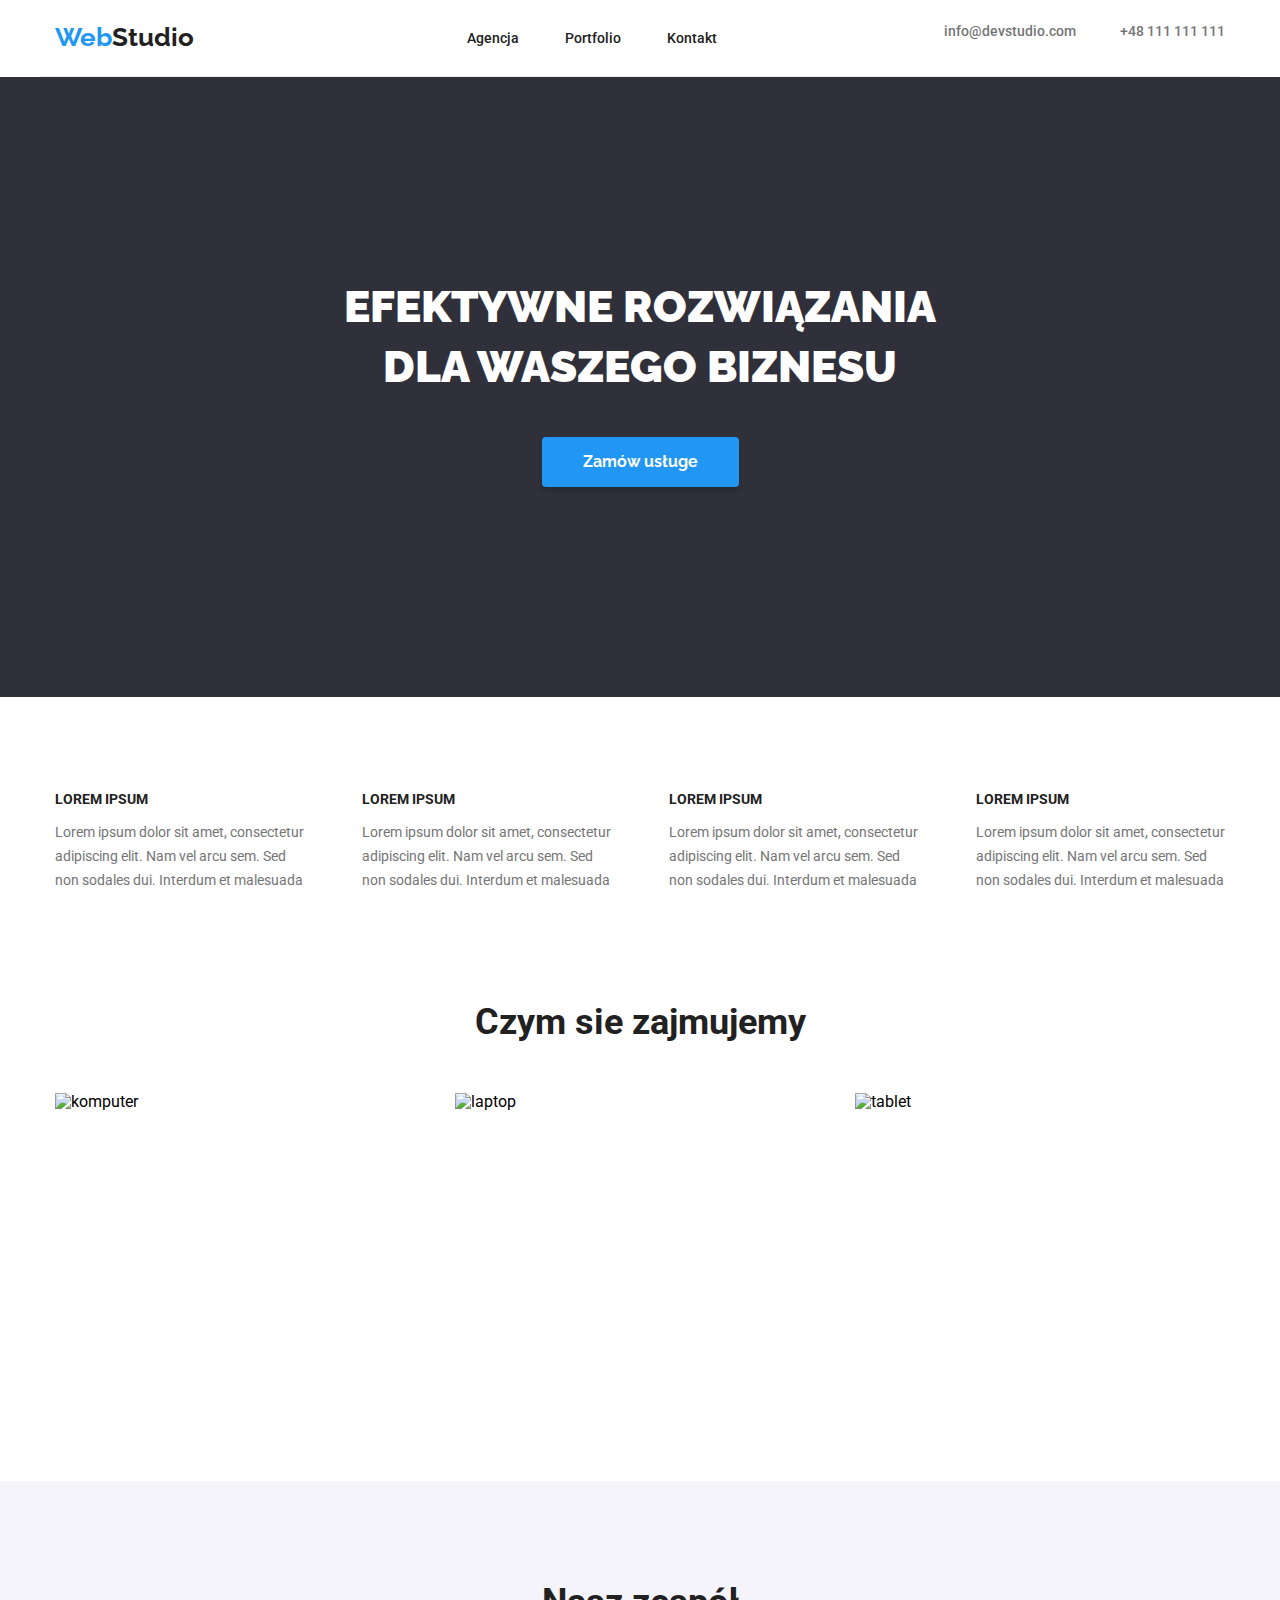
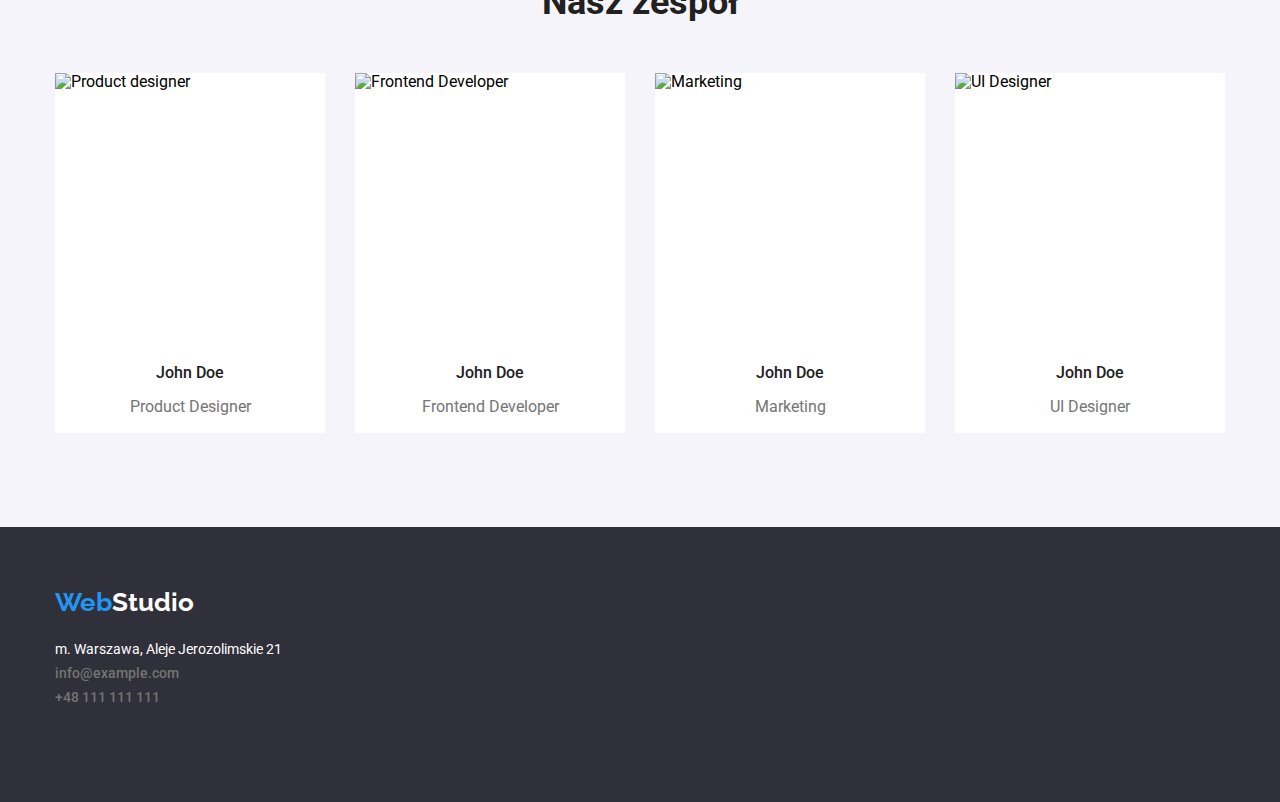
==== index.html @ 8d56f70b "copy 3" ====
<!DOCTYPE html>
<html lang="pl">
<head>
    <meta charset="UTF-8">
    <meta http-equiv="X-UA-Compatible" content="IE=edge"> 
    <meta name="viewport" content="width=device-width, initial-scale=1.0">
    <link rel="stylesheet" href="https://cdnjs.cloudflare.com/ajax/libs/modern-normalize/1.0.0/modern-normalize.min.css" />
    <link rel="stylesheet" href="css/style.css">
    <link rel="preconnect" href="https://fonts.googleapis.com">
    <link rel="preconnect" href="https://fonts.gstatic.com" crossorigin>
    <link href="https://fonts.googleapis.com/css2?family=Raleway:wght@700&family=Roboto:wght@400;500;700;900&display=swap" rel="stylesheet">
    <title>WebStudio</title>
</head>
<body>
 <header class="header"> 
    <div class="container">
    <p class="logo-one"> 
        <a class="logo" href="index.html"><span class="logo-dizajn">Web</span>Studio </a> 
    </p>
    <nav class="navigation">
        <ul class="navigation-list">
            <li class="navigation-list-item">
                <a class="navigation-list-link" href="index.html">Agencja</a></li>
            <li class="navigation-list-item">
                <a class="navigation-list-link" href="portfolio.html">Portfolio</a></li>
            <li class="navigation-list-item">
                <a class="navigation-list-link" href="#">Kontakt</a></li>
        </ul>
    </nav>
            <div class="address"> 
            <a class="address-mail" href="mailto:info@devstudio.com">info@devstudio.com</a>
            <a class="address-phone" href="tel:48111111111">+48 111 111 111</a> 
            </div>
    </div>
</header>  

 <main>
  <!--hero-->  
  <section class="hero">
    <div class="container"> 
     <h1 class="main-header">EFEKTYWNE ROZWIĄZANIA <br> DLA WASZEGO BIZNESU</h1>
     <button class="modal-btn" type="button">Zamów usługe</button>
    </div> 
  </section>  
  <!--Agencja-->
  <section class="agency">
    <div class="container" >
     <ul class="agency-box">
         <li class="agency-box-box"><h3 class="header-three">LOREM IPSUM</h3>
            <p class="description-text">Lorem ipsum dolor sit amet, consectetur <br> adipiscing elit. Nam vel arcu sem. Sed <br> non sodales dui. Interdum et malesuada</p></li>
         <li class="agency-box-box"><h3  class="header-three">LOREM IPSUM</h3>
            <p class="description-text">Lorem ipsum dolor sit amet, consectetur <br> adipiscing elit. Nam vel arcu sem. Sed <br> non sodales dui. Interdum et malesuada
        </p></li>
         <li class="agency-box-box"><h3  class="header-three">LOREM IPSUM</h3>
            <p class="description-text">Lorem ipsum dolor sit amet, consectetur <br> adipiscing elit. Nam vel arcu sem. Sed <br> non sodales dui. Interdum et malesuada
        </p></li>
         <li class="agency-box-box"><h3  class="header-three">LOREM IPSUM</h3>
            <p class="description-text">Lorem ipsum dolor sit amet, consectetur <br> adipiscing elit. Nam vel arcu sem. Sed <br> non sodales dui. Interdum et malesuada
        </p></li>
     </ul> 
    </div>
  </section>
  <!--portfolio-->
  <section class="portfolio">
    <div class="container" >
    <h2 class="header-two">Czym sie zajmujemy</h2> 
    <ul class="portfolio-list">
        <li class="portfolio-list-item"><img class="portfolio-list-item-img" src="/goit-markup-hw-01/images/imgoone.jpg" alt="komputer" width="370" height="294" ></li>
        <li class="portfolio-list-item"><img class="portfolio-list-item-img" src="/goit-markup-hw-01/images/imgtwoo.jpg" alt="laptop" width="370" height="294" ></li>
        <li class="portfolio-list-item"><img class="portfolio-list-item-img" src="/goit-markup-hw-01/images/imgthreee.jpg" alt="tablet" width="370" height="294" ></li>
    </ul>
    </div>
</section>
<!--kontakt-->
<section class="contact">
    <div class="container">
    <h2 class="header-two">Nasz zespół</h2>
    <ul class="contact-list">
        <li class="contact-list-item"><img class="contact-list-item-img" src="/goit-markup-hw-01/images/imgfourr.jpg" alt="Product designer" width="270" height="260">
            <h3 class="header-three-contact">John Doe</h3>
            <p class="description-text-contact">Product Designer</p>
        </li>
        <li class="contact-list-item"><img class="contact-list-item-img" src="/goit-markup-hw-01/images/imgfivee.jpg" alt="Frontend Developer" width="270" height="260">
        <h3 class="header-three-contact">John Doe</h3>
        <p class="description-text-contact">Frontend Developer</p></li>
        <li class="contact-list-item"><img class="contact-list-item-img" src="/goit-markup-hw-01/images/imgsixx.jpg" alt="Marketing" width="270" height="260">
        <h3 class="header-three-contact">John Doe</h3>
        <p class="description-text-contact">Marketing</p></li>
        <li class="contact-list-item"><img class="contact-list-item-img" src="/goit-markup-hw-01/images/imgsevenn.jpg" alt="UI Designer" width="270" height="260">
        <h3 class="header-three-contact">John Doe</h3>
        <p class="description-text-contact">UI Designer</p></li>
    </ul>
    </div>
</section>

</main>

 <footer class="endpage">
    <div class="container" >
    <a class="logoend" href="index.html"> <span class="logo-dizajn-end">Web</span>Studio </a>
    <address class="address">
        m. Warszawa, Aleje Jerozolimskie 21 <br>
     <a class="address-mail" href="mailto:info@example.com">info@example.com</a> <br>
     <a class="address-phone" href="tel:48111111111">+48 111 111 111 </a> <br>
    </address>
    </div>


</footer> 
</body>
</html>
---- css/style.css ----
:root {
      --main-font: 'Roboto', sans-serif;
      --secondary-font:'Raleway', sans-serif;
      --main-color:#2196F3;
      --main-black: #212121;
      --main-grey: #757575;
      --color-backgroudn: #2f303a;
      --white: #ffffff;
      --black: #000000;
      --btn-backround: #f5f4fa;
      --border-color: #ececec;
      }

body {
    font-family: var(--main-font);
}

h1,
h2,
h3,
h4,
h5,
h6 {margin: 0;
    padding: 0;}
ul,
ol {padding: 0;
    margin: 0;}
p {
    padding:0;}

img{
    display: block;
}


.container{
    width: 1200px;
    padding: 0 15px;
    align-items: center;
    margin: 0 auto;
    justify-content: center;
    }

.section {
    padding-bottom: 94px;
    padding-top: 94px;
}

    
/* HEADER */ 

.header .container{
    display: flex;
    justify-content: space-between;
    align-items: center;
    border-bottom: 1px solid var(--border-color);
    }

.navigation{ 
    display: flex;
    align-items: center;
    } 

.navigation-list{
    display: flex;
    align-items: center;
    }

.navigation-list-item:not(:last-child) {
    margin-right: 46px;
}
 
.logo{
    margin-right: 46px;
}


.logo{ color: var(--main-black);
       font-weight: 700;
       font-family: var(--secondary-font);
       font-style: bold;
       font-size: 26px;
       text-decoration: none;
     }
.logo-dizajn{
    font-family: var(--secondary-font);
    font-weight: 700;
    font-size: 26px;
    font-style: bold;
    line-height: 1.193;
    letter-spacing: 3%;
    color: var(--main-color);
    text-decoration: none;
    }


.navigation-list{ list-style: none;}
.navigation-list-link {
    font-weight: 500;
    font-size: 14px;
    line-height: 1.1429;
    letter-spacing: 2%;
    color: var(--main-black);
    text-decoration: none;
    }


.navigation-list-link:hover,
.navigation-list-link:focus {color: var(--main-color);}

.header.address {
    display: flex;
    margin-left: auto;
    margin-right: 50px;
}
.address {margin-bottom: 32px;}

.address-mail {
    margin-right: 41px ;
}


.address-mail,
.address-phone {
    font-style: normal;
    font-weight: 500;
    font-size: 14px;
    line-height: 1.1429;
    letter-spacing: 2%;
    color: var(--main-grey);
    text-decoration: none;
}

.address-mail:hover,
.address-mail:focus {
    color: var(--main-color);
}

.address-phone:hover,
.address-phone:focus {
    color: var(--main-color);
}

/* END HEADER */
 
/* MAIN */

/* hero*/
.hero {background-color: var(--color-backgroudn);
       padding-top: 200px;
       padding-bottom: 210px;
}
.hero .container {
    text-align: center;
    margin-right: auto;
    margin-left: auto; 
}
.main-header{
    font-family: var(--secondary-font);
    font-weight: 900;
    font-style: var(--black);
    font-size: 44px;
    line-height: 1.3636;
    letter-spacing: 6%;
    color: var(--white);
    margin-bottom: 40px;
}
.modal-btn{
    font-family: var(--secondary-font);
    font-weight: 700;
    font-style: bold;
    font-size: 16px;
    line-height: 1.875;
    letter-spacing: 6%;
    color: var(--white); 
    background-color: var(--main-color);
    display: block;
    box-shadow: 0px 4px 4px rgba(0,0,0, 0.15);
    border-style: none;
    border-radius: 4px;
    cursor: pointer;
    padding: 10px 41px 10px 41px;
    margin-right: auto;
    margin-left: auto;
}
/* end hero*/

/* agencja*/
.agency  {
    margin-top: 94px;
    margin-bottom: 94px;
}
.agency .agency-box {
    display: flex;
    justify-content: space-between;
}

.agency .agency-box-box {
    width: calc((100%- 3*30px)/4); 
}

.agency-box{list-style: none;}
.header-three{
    font-style: bold;
    font-weight: 700;
    font-size: 14px;
    line-height: 1.143;
    letter-spacing: 3%;
    color: var(--main-black);
    margin-bottom: 10px;
}
.description-text{
    font-weight: 400; 
    font-size: 14px;
    line-height: 1.714;
    letter-spacing: 3%;
    color: var(--main-grey);
}


/* end agencja*/
/*portfolio*/


.portfolio-list{
   list-style: none;
   margin-bottom: 94px;
}

.portfolio {
    display: flex;

}
.portfolio .portfolio-list {
    display: flex;
    justify-content: space-between;
    }


.header-two{
    font-style: bold;
    font-weight: 700;
    font-size: 36px;
    line-height: 1.167;
    letter-spacing: 3%;
    color: var(--main-black);
    text-align: center;
    margin-bottom: 50px;
  
}
/* end portfolio*/
/*kontakt*/


.contact-list{list-style: none;}

.contact{
    display: flex;
    background-color: var(--btn-backround);
    }

.contact .contact-list {
    display: flex;
    justify-content: space-between;
    margin-bottom: 94px;
}

.contact-list-item {background-color: var(--white);}

.contact .container {margin-top: 100px;}

.header-three-contact{
    font-style: medium;
    font-weight: 500;
    font-size: 16px;
    line-height: 1.188;
    letter-spacing: 3%;
    text-align: center;
    color: var(--main-black);
    margin-top: 30px;
    margin-bottom: 10px;
}
.description-text-contact{
    font-weight: 400; 
    font-size: 16px;
    line-height: 1.186;
    letter-spacing: 3%;
    text-align: center;
    color: var(--main-grey);
}

/*end kontakt*/
/* END MAIN */
.endpage{background-color: var(--color-backgroudn);
padding-top: 60px;
padding-bottom: 60px;}

.logoend { margin-bottom: 20px;}
.address-mail .address-phone:not(last-child)
{
    margin-bottom: 9px;
}
.address{ margin-top: 20px}
.address{ color: var(--white);
    font-family: var(--main-font);
    font-weight: 400;
    font-size: 14px;
    font-style: normal;
    line-height: 1.714;
    letter-spacing: 3%;
    text-decoration: none;
}
.logoend{ color: var(--white);
    font-weight: 700;
    font-family: var(--secondary-font);
    font-style: bold;
    font-size: 26px;
    text-decoration: none;
}
 .logo-dizajn-end {
     font-family: var(--secondary-font);
     font-weight: 700;
     font-size: 26px;
     font-style: bold;
     line-height: 1.193;
     letter-spacing: 3%;
     color: var(--main-color);
     text-decoration: none;
}

/*porfolio*/

.btn-list{list-style: none;
    }

.btn-list-text{
    font-family: var(--main-font);
    font-weight: 500;
    font-style: normal;
    font-size: 16px;
    line-height: 1.625;
    letter-spacing: 3%;
    color: var(--black); 
    background-color: var(--btn-backround);
    border-style: none;
    border-radius: 4px;
    text-align: center;
    padding: 6px 22px;
}

.porfolio-btn {
    margin-bottom: 94px;
    margin-top: 94px;

}
.btn-list {
margin-bottom: 50px;
display: flex;
justify-content: center;
}

.btn-list-item :not(last-child) {
    margin-right: 8px;
}




.btn-list-text:hover,
.btn-list-text:focus{
    background-color: var(--main-color);
    color: var(--white);
    cursor: pointer;
    border-style: none;
}
.main-list{
    list-style: none;
    display: flex;
    flex-wrap: wrap;
    justify-content: space-between;
    margin-bottom: 94px;
    }

.main-list-item {
    width: calc((100%/3));
    margin-top: 50px;
    /*border-bottom: 1px solid var(--border-color);
    border-left: 1px solid var(--border-color);
    border-right: 1px solid var(--border-color); */
    width: 370px;
    }

 /*img {margin-bottom: 20px;} */
      
.main-list-item :nth-last-child()
{margin-right: 30px;}


.main-list-header{
    font-weight: 700;
    font-style: bold;
    font-size: 18px;
    line-height: 2;
    letter-spacing: 6%;
    color: var(--main-black);
    margin-left: 24px;
    margin-bottom: 4px;
    margin-top: 20px;
}
.main-list-text{
    font-weight: 400;
    font-style: normal;
    font-size: 16px;
    line-height: 1.875;
    letter-spacing: 3%;
    color: var(--main-grey);
    margin-left: 24px;
}
.border-text{
    border-bottom: 1px solid var(--border-color);
    border-left: 1px solid var(--border-color);
    border-right: 1px solid var(--border-color);
    border-top: 1px solid var(--border-color);
}
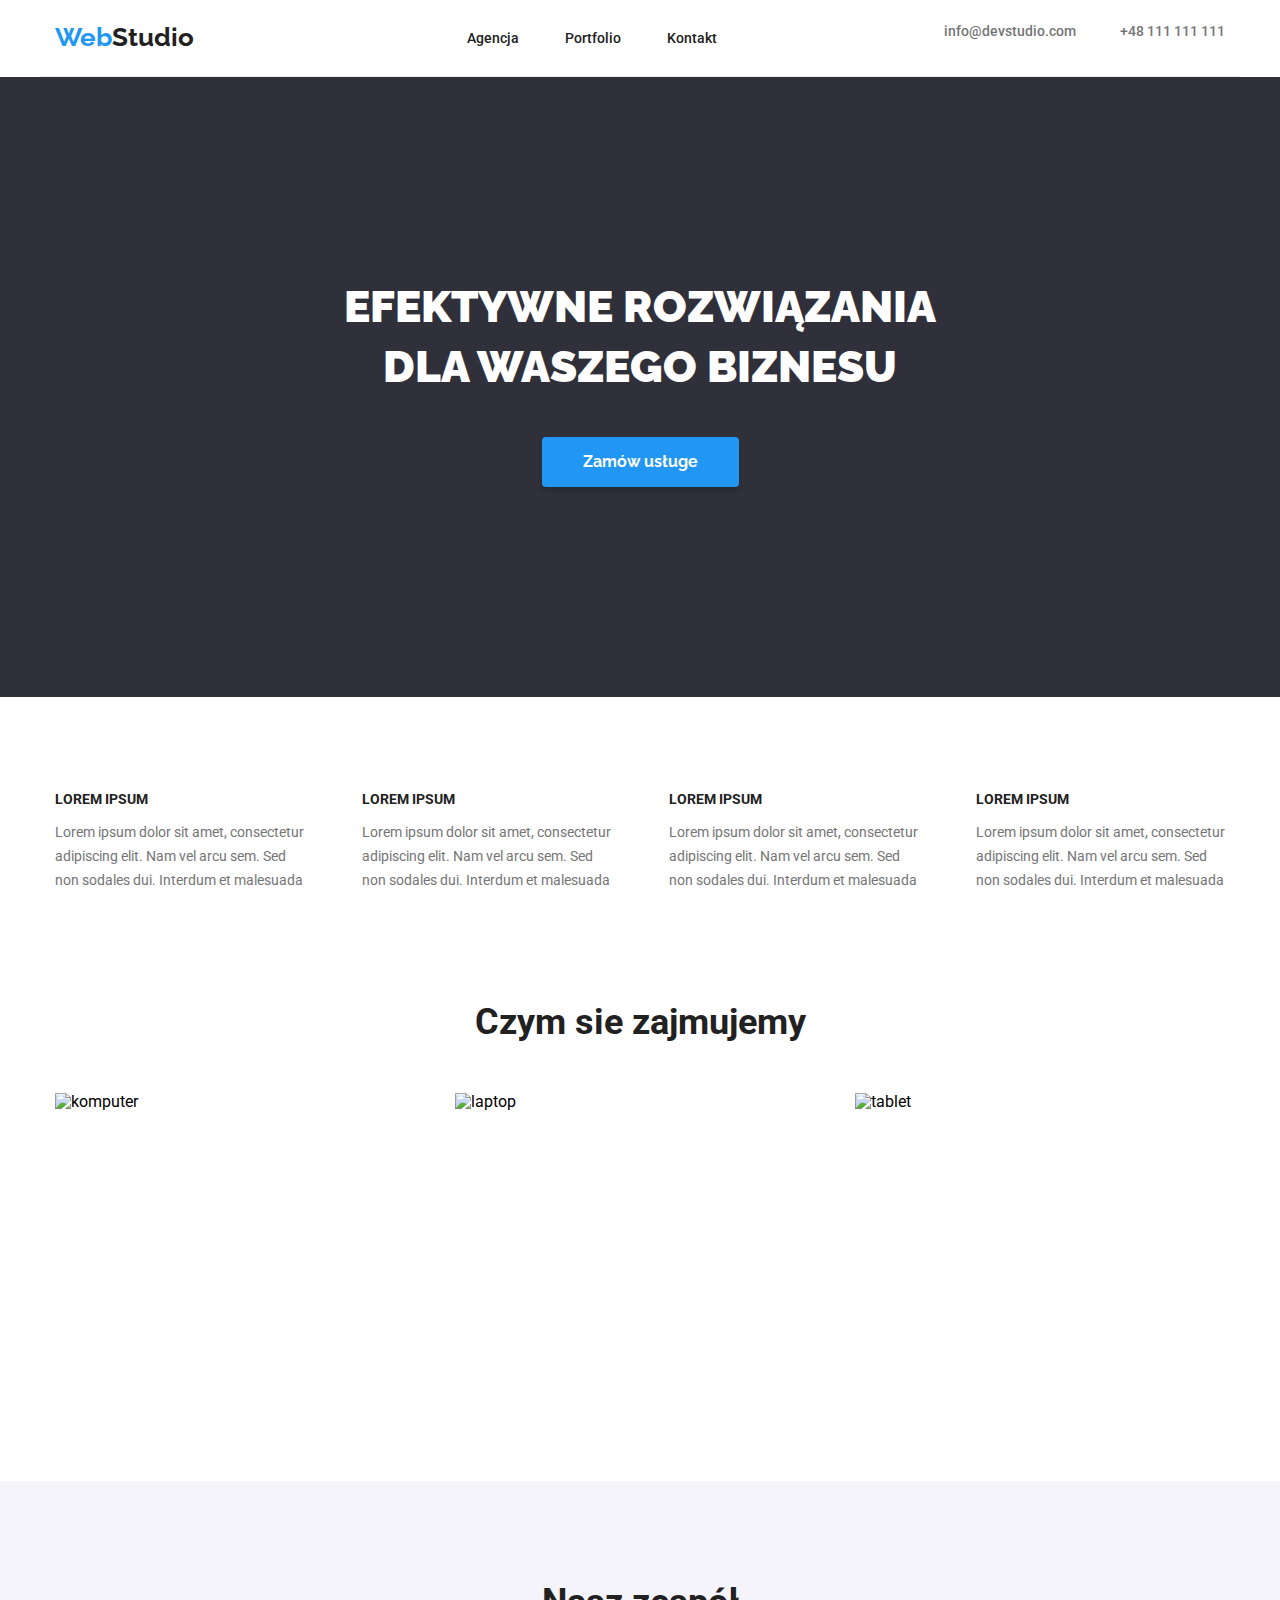
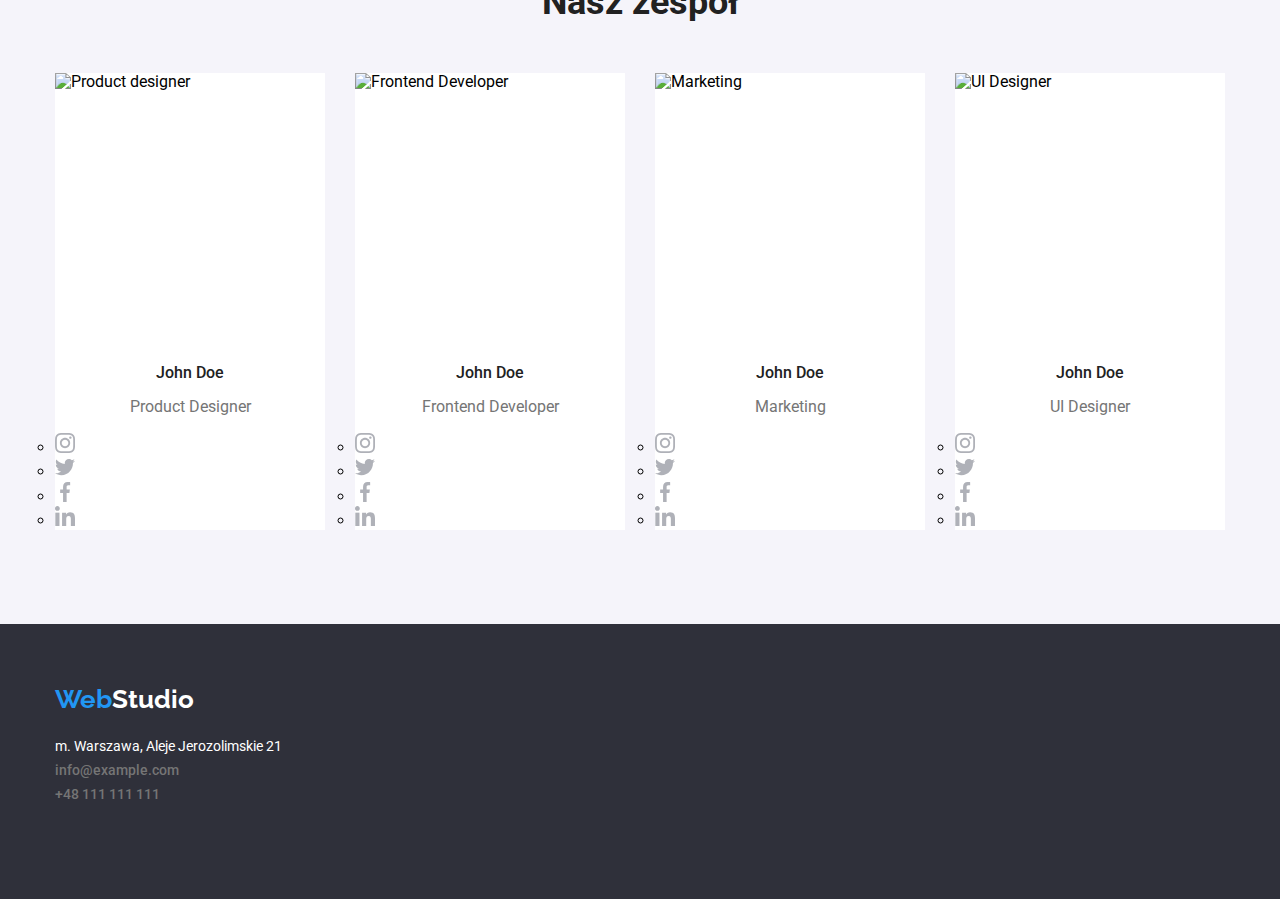
==== commit 6d4b4935: "dodano social ikony" ====
--- a/index.html
+++ b/index.html
@@ -76,19 +76,94 @@
     <div class="container">
     <h2 class="header-two">Nasz zespół</h2>
     <ul class="contact-list">
-        <li class="contact-list-item"><img class="contact-list-item-img" src="/goit-markup-hw-01/images/imgfourr.jpg" alt="Product designer" width="270" height="260">
+        <!--pierwsza osoba-->
+        <li class="contact-list-item">
+            <img class="contact-list-item-img" src="/goit-markup-hw-04/images/imgfourr.jpg" alt="Product designer" width="270" height="260">
+            <div class="contact-list-wrapper">
             <h3 class="header-three-contact">John Doe</h3>
             <p class="description-text-contact">Product Designer</p>
+            <ul class="contact-list-socialmedia">
+                <li class="socialmedia-item"> <a class="socialmedia-link" href="#"> <svg class="social-icon" width="20" height="20" >
+                    <use href="./images/icons.svg#icon-instagram"></use>
+                </svg></a></li>                
+                <li class="socialmedia-item"> <a class="socialmedia-link" href="#"><svg class="social-icon" width="20" height="20">
+                    <use href="./images/icons.svg#icon-twitter"></use>
+                </svg></a></li>
+                <li class="socialmedia-item"> <a class="socialmedia-link" href="#"><svg class="social-icon" width="20" height="20">
+                    <use href="./images/icons.svg#icon-facebook"></use>
+                </svg></a></li>
+                <li class="socialmedia-item"> <a class="socialmedia-link" href="#"><svg class="social-icon" width="20" height="20">
+                    <use href="./images/icons.svg#icon-linkedin"></use>
+                </svg></a></li>
+            </ul>
+            </div>
         </li>
-        <li class="contact-list-item"><img class="contact-list-item-img" src="/goit-markup-hw-01/images/imgfivee.jpg" alt="Frontend Developer" width="270" height="260">
-        <h3 class="header-three-contact">John Doe</h3>
-        <p class="description-text-contact">Frontend Developer</p></li>
-        <li class="contact-list-item"><img class="contact-list-item-img" src="/goit-markup-hw-01/images/imgsixx.jpg" alt="Marketing" width="270" height="260">
-        <h3 class="header-three-contact">John Doe</h3>
-        <p class="description-text-contact">Marketing</p></li>
-        <li class="contact-list-item"><img class="contact-list-item-img" src="/goit-markup-hw-01/images/imgsevenn.jpg" alt="UI Designer" width="270" height="260">
-        <h3 class="header-three-contact">John Doe</h3>
-        <p class="description-text-contact">UI Designer</p></li>
+        <!--druga osoba-->
+        <li class="contact-list-item">
+            <img class="contact-list-item-img" src="/goit-markup-hw-04/images/imgfivee.jpg" alt="Frontend Developer" width="270" height="260">
+            <div class="contact-list-wrapper">
+                <h3 class="header-three-contact">John Doe</h3>
+                <p class="description-text-contact">Frontend Developer</p>
+                <ul class="contact-list-socialmedia">
+                    <li class="socialmedia-item"> <a class="socialmedia-link" href="#"><svg class="social-icon" width="20" height="20">
+                        <use href="./images/icons.svg#icon-instagram"></use>
+                    </svg></a></li>
+                    <li class="socialmedia-item"> <a class="socialmedia-link" href="#"><svg class="social-icon" width="20" height="20">
+                        <use href="./images/icons.svg#icon-twitter"></use>
+                    </svg></a></li>
+                    <li class="socialmedia-item"> <a class="socialmedia-link" href="#"><svg class="social-icon" width="20" height="20">
+                        <use href="./images/icons.svg#icon-facebook"></use>
+                    </svg></a></li>
+                    <li class="socialmedia-item"> <a class="socialmedia-link" href="#"><svg class="social-icon" width="20" height="20">
+                        <use href="./images/icons.svg#icon-linkedin"></use>
+                    </svg></a></li>
+                </ul>
+            </div>    
+        </li>
+        <!--trzecia osoba-->
+        <li class="contact-list-item">
+            <img class="contact-list-item-img" src="/goit-markup-hw-04/images/imgsixx.jpg" alt="Marketing" width="270" height="260">
+            <div class="contact-list-wrapper">
+            <h3 class="header-three-contact">John Doe</h3>
+            <p class="description-text-contact">Marketing</p>
+            <ul class="contact-list-socialmedia">
+                <li class="socialmedia-item"> <a class="socialmedia-link" href="#"><svg class="social-icon" width="20" height="20">
+                    <use href="./images/icons.svg#icon-instagram"></use>
+                </svg></a></li>
+                <li class="socialmedia-item"> <a class="socialmedia-link" href="#"><svg class="social-icon" width="20" height="20">
+                    <use href="./images/icons.svg#icon-twitter"></use>
+                </svg></a></li>
+                <li class="socialmedia-item"> <a class="socialmedia-link" href="#"><svg class="social-icon" width="20" height="20">
+                    <use href="./images/icons.svg#icon-facebook"></use>
+                </svg></a></li>
+                <li class="socialmedia-item"> <a class="socialmedia-link" href="#"><svg class="social-icon" width="20" height="20">
+                    <use href="./images/icons.svg#icon-linkedin"></use>
+                </svg></a></li>
+            </ul>
+            </div>
+        </li>
+        <!--czwarta osoba-->
+        <li class="contact-list-item">
+            <img class="contact-list-item-img" src="/goit-markup-hw-04/images/imgsevenn.jpg" alt="UI Designer" width="270" height="260">
+            <div class="contact-list-wrapper">
+            <h3 class="header-three-contact">John Doe</h3>
+            <p class="description-text-contact">UI Designer</p>
+            <ul class="contact-list-socialmedia">
+                <li class="socialmedia-item"> <a class="socialmedia-link" href="#"><svg class="social-icon" width="20" height="20">
+                    <use href="./images/icons.svg#icon-instagram"></use>
+                </svg></a></li>
+                <li class="socialmedia-item"> <a class="socialmedia-link" href="#"><svg class="social-icon" width="20" height="20">
+                    <use href="./images/icons.svg#icon-twitter"></use>
+                </svg></a></li>
+                <li class="socialmedia-item"> <a class="socialmedia-link" href="#"><svg class="social-icon" width="20" height="20">
+                    <use href="./images/icons.svg#icon-facebook"></use>
+                </svg></a></li>
+                <li class="socialmedia-item"> <a class="socialmedia-link" href="#"><svg class="social-icon" width="20" height="20">
+                    <use href="./images/icons.svg#icon-linkedin"></use>
+                </svg></a></li>
+            </ul>
+            </div>
+        </li>
     </ul>
     </div>
 </section>
--- a/css/style.css
+++ b/css/style.css
@@ -103,6 +103,9 @@
     color: var(--main-black);
     text-decoration: none;
     }
+.navigation-list-item:not(:last-child){
+    margin-right: 46px;
+}
 
 
 .navigation-list-link:hover,
@@ -149,6 +152,11 @@
 .hero {background-color: var(--color-backgroudn);
        padding-top: 200px;
        padding-bottom: 210px;
+       background-image: linear-gradient(rgba(47, 48, 58, 0.4), rgba(47, 48, 58, 0.4)), 
+       url("/goit-markup-hw-04/images/backgroundfoto.jpg");
+       background-size: 1600px 600px;
+       background-position: center;
+       background-repeat: no-repeat;
 }
 .hero .container {
     text-align: center;
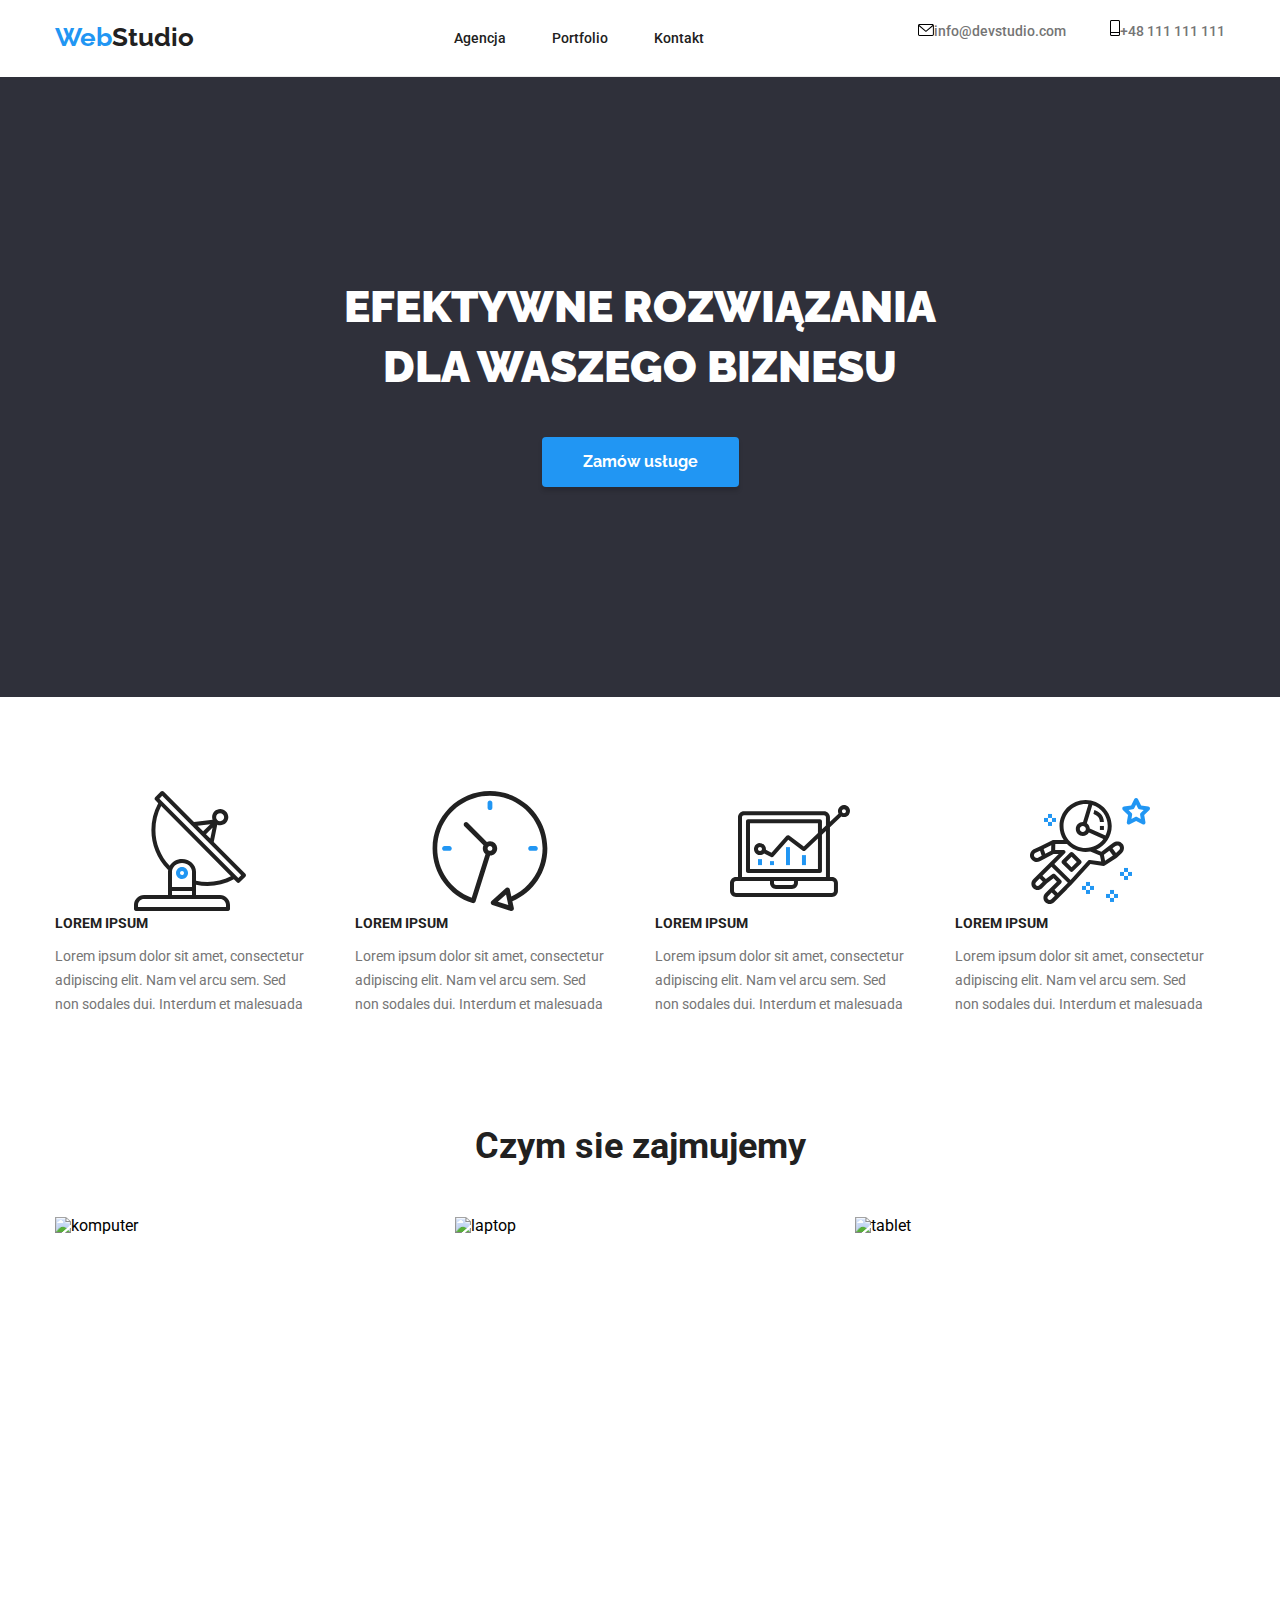
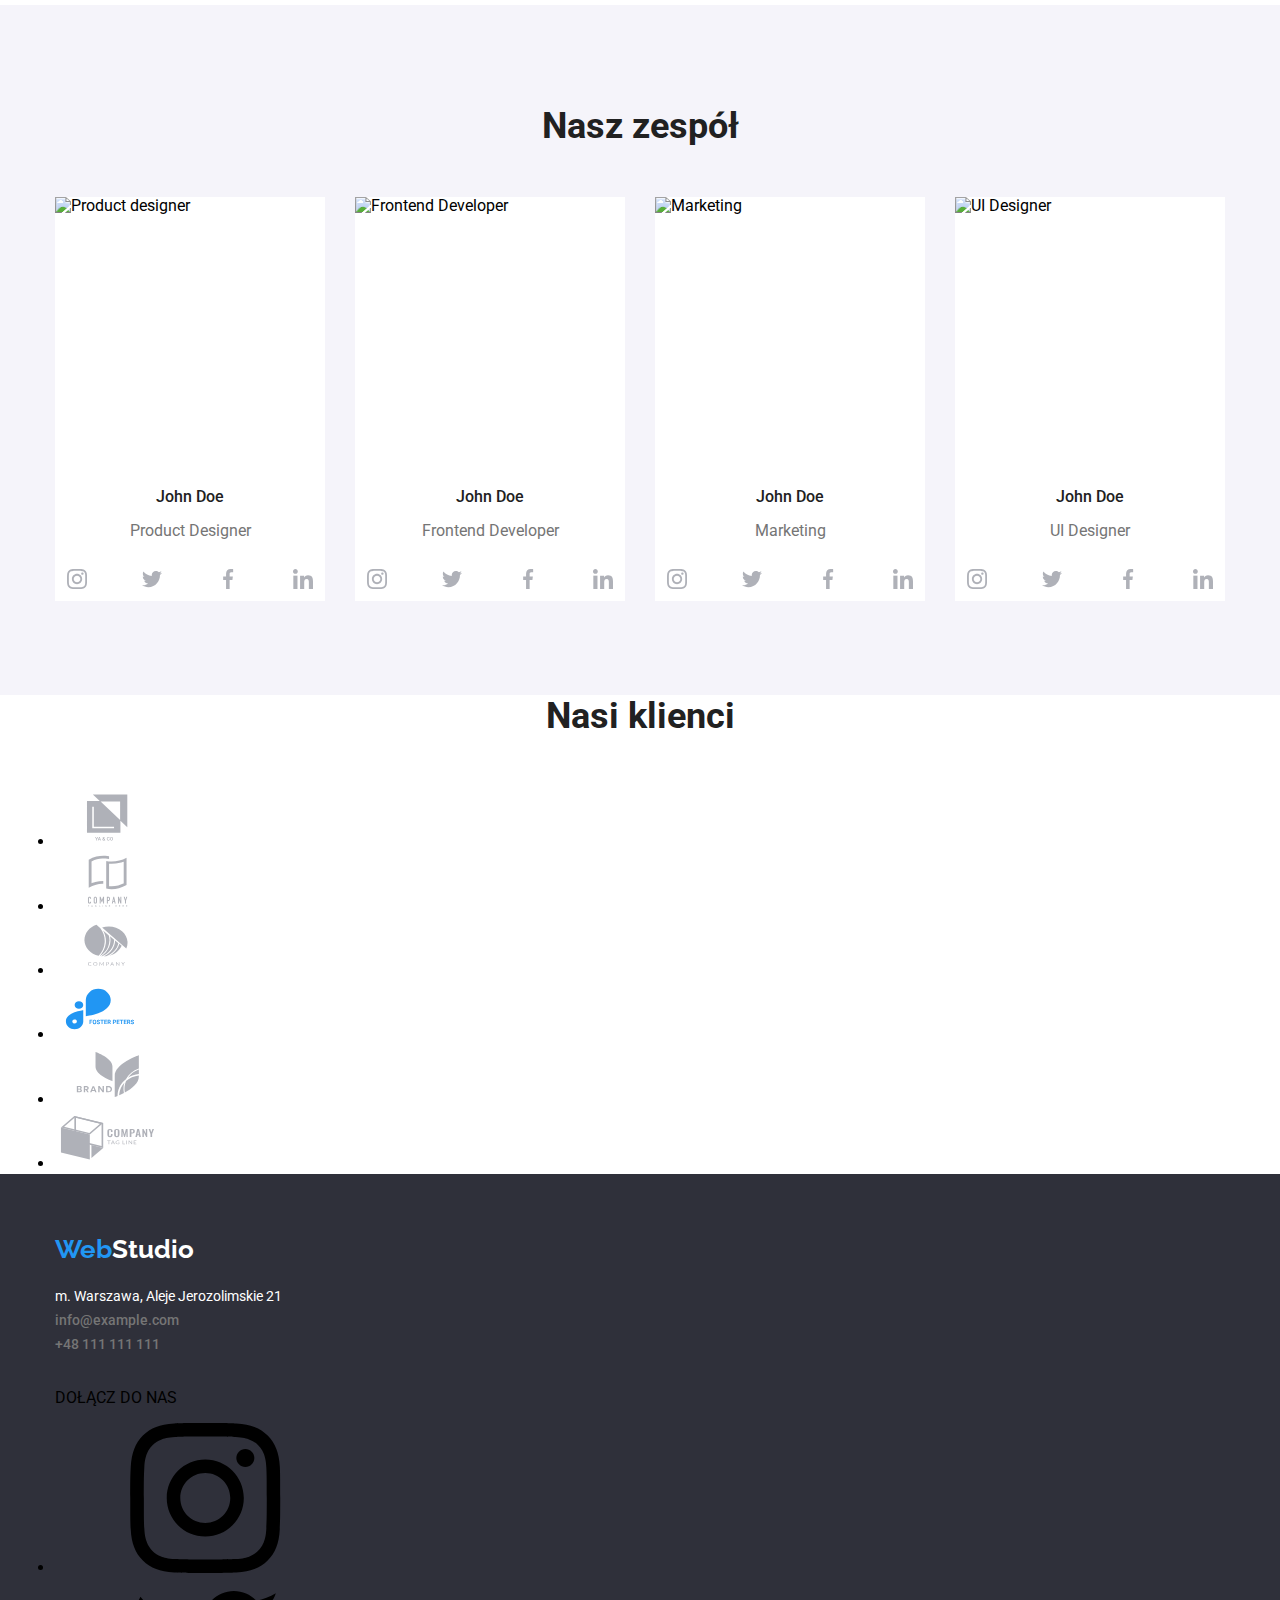
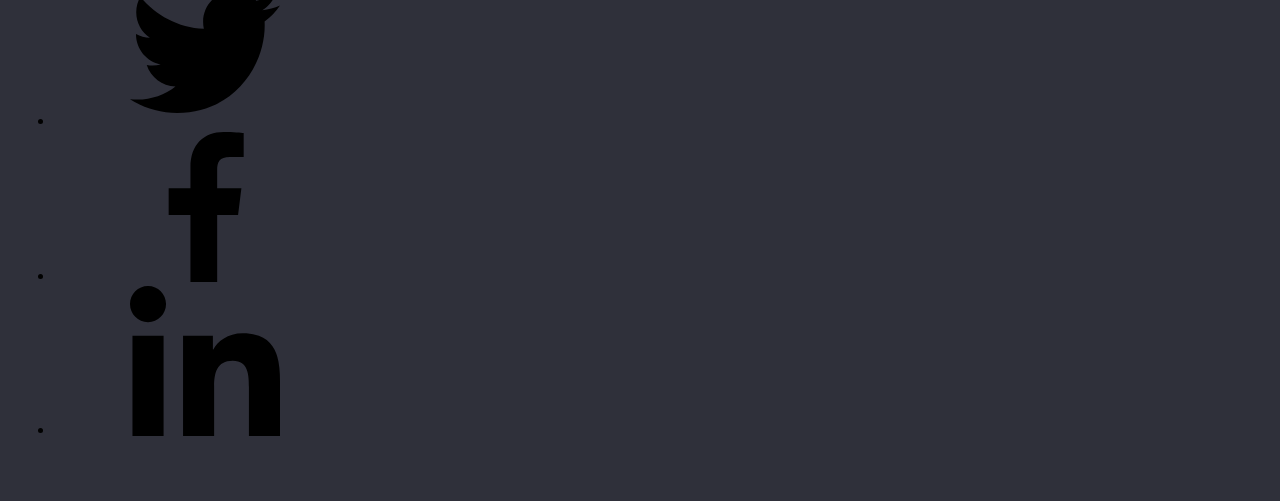
==== commit 18201b89: "html done" ====
--- a/index.html
+++ b/index.html
@@ -28,8 +28,12 @@
         </ul>
     </nav>
             <div class="address"> 
-            <a class="address-mail" href="mailto:info@devstudio.com">info@devstudio.com</a>
-            <a class="address-phone" href="tel:48111111111">+48 111 111 111</a> 
+            <a class="address-mail" href="mailto:info@devstudio.com"><svg class="mail-icon" width="16" height="12">
+                <use href="./images/icons.svg#icon-mailicon"></use>
+            </svg>info@devstudio.com</a>
+            <a class="address-phone" href="tel:48111111111"><svg class="phone-icon" width="10" height="16">
+                <use href="./images/icons.svg#icon-phoneicon"></use>
+            </svg>+48 111 111 111</a> 
             </div>
     </div>
 </header>  
@@ -46,15 +50,27 @@
   <section class="agency">
     <div class="container" >
      <ul class="agency-box">
-         <li class="agency-box-box"><h3 class="header-three">LOREM IPSUM</h3>
+         <li class="agency-box-box"><svg width="270" height="120">
+             <use class="lorem-icon" href="./images/icons.svg#icon-antenna" ></use>
+         </svg>
+            <h3 class="header-three">LOREM IPSUM</h3>
             <p class="description-text">Lorem ipsum dolor sit amet, consectetur <br> adipiscing elit. Nam vel arcu sem. Sed <br> non sodales dui. Interdum et malesuada</p></li>
-         <li class="agency-box-box"><h3  class="header-three">LOREM IPSUM</h3>
+         <li class="agency-box-box"><svg width="270" height="120">
+            <use class="lorem-icon" href="./images/icons.svg#icon-clock"></use>
+        </svg>
+        <h3  class="header-three">LOREM IPSUM</h3>
             <p class="description-text">Lorem ipsum dolor sit amet, consectetur <br> adipiscing elit. Nam vel arcu sem. Sed <br> non sodales dui. Interdum et malesuada
         </p></li>
-         <li class="agency-box-box"><h3  class="header-three">LOREM IPSUM</h3>
+         <li class="agency-box-box"><svg width="270" height="120">
+            <use class="lorem-icon" href="./images/icons.svg#icon-diagram"></use>
+        </svg>
+        <h3  class="header-three">LOREM IPSUM</h3>
             <p class="description-text">Lorem ipsum dolor sit amet, consectetur <br> adipiscing elit. Nam vel arcu sem. Sed <br> non sodales dui. Interdum et malesuada
         </p></li>
-         <li class="agency-box-box"><h3  class="header-three">LOREM IPSUM</h3>
+         <li class="agency-box-box"><svg width="270" height="120">
+            <use class="lorem-icon" href="./images/icons.svg#icon-astronaut"></use>
+        </svg>
+        <h3  class="header-three">LOREM IPSUM</h3>
             <p class="description-text">Lorem ipsum dolor sit amet, consectetur <br> adipiscing elit. Nam vel arcu sem. Sed <br> non sodales dui. Interdum et malesuada
         </p></li>
      </ul> 
@@ -83,16 +99,16 @@
             <h3 class="header-three-contact">John Doe</h3>
             <p class="description-text-contact">Product Designer</p>
             <ul class="contact-list-socialmedia">
-                <li class="socialmedia-item"> <a class="socialmedia-link" href="#"> <svg class="social-icon" width="20" height="20" >
+                <li class="socialmedia-item"> <a class="socialmedia-link" href="#"> <svg class="social-icon" >
                     <use href="./images/icons.svg#icon-instagram"></use>
                 </svg></a></li>                
-                <li class="socialmedia-item"> <a class="socialmedia-link" href="#"><svg class="social-icon" width="20" height="20">
+                <li class="socialmedia-item"> <a class="socialmedia-link" href="#"><svg class="social-icon" >
                     <use href="./images/icons.svg#icon-twitter"></use>
                 </svg></a></li>
-                <li class="socialmedia-item"> <a class="socialmedia-link" href="#"><svg class="social-icon" width="20" height="20">
+                <li class="socialmedia-item"> <a class="socialmedia-link" href="#"><svg class="social-icon" >
                     <use href="./images/icons.svg#icon-facebook"></use>
                 </svg></a></li>
-                <li class="socialmedia-item"> <a class="socialmedia-link" href="#"><svg class="social-icon" width="20" height="20">
+                <li class="socialmedia-item"> <a class="socialmedia-link" href="#"><svg class="social-icon" >
                     <use href="./images/icons.svg#icon-linkedin"></use>
                 </svg></a></li>
             </ul>
@@ -105,16 +121,16 @@
                 <h3 class="header-three-contact">John Doe</h3>
                 <p class="description-text-contact">Frontend Developer</p>
                 <ul class="contact-list-socialmedia">
-                    <li class="socialmedia-item"> <a class="socialmedia-link" href="#"><svg class="social-icon" width="20" height="20">
+                    <li class="socialmedia-item"> <a class="socialmedia-link" href="#"><svg class="social-icon" >
                         <use href="./images/icons.svg#icon-instagram"></use>
                     </svg></a></li>
-                    <li class="socialmedia-item"> <a class="socialmedia-link" href="#"><svg class="social-icon" width="20" height="20">
+                    <li class="socialmedia-item"> <a class="socialmedia-link" href="#"><svg class="social-icon" >
                         <use href="./images/icons.svg#icon-twitter"></use>
                     </svg></a></li>
-                    <li class="socialmedia-item"> <a class="socialmedia-link" href="#"><svg class="social-icon" width="20" height="20">
+                    <li class="socialmedia-item"> <a class="socialmedia-link" href="#"><svg class="social-icon" >
                         <use href="./images/icons.svg#icon-facebook"></use>
                     </svg></a></li>
-                    <li class="socialmedia-item"> <a class="socialmedia-link" href="#"><svg class="social-icon" width="20" height="20">
+                    <li class="socialmedia-item"> <a class="socialmedia-link" href="#"><svg class="social-icon" >
                         <use href="./images/icons.svg#icon-linkedin"></use>
                     </svg></a></li>
                 </ul>
@@ -127,16 +143,16 @@
             <h3 class="header-three-contact">John Doe</h3>
             <p class="description-text-contact">Marketing</p>
             <ul class="contact-list-socialmedia">
-                <li class="socialmedia-item"> <a class="socialmedia-link" href="#"><svg class="social-icon" width="20" height="20">
+                <li class="socialmedia-item"> <a class="socialmedia-link" href="#"><svg class="social-icon" >
                     <use href="./images/icons.svg#icon-instagram"></use>
                 </svg></a></li>
-                <li class="socialmedia-item"> <a class="socialmedia-link" href="#"><svg class="social-icon" width="20" height="20">
+                <li class="socialmedia-item"> <a class="socialmedia-link" href="#"><svg class="social-icon" ">
                     <use href="./images/icons.svg#icon-twitter"></use>
                 </svg></a></li>
-                <li class="socialmedia-item"> <a class="socialmedia-link" href="#"><svg class="social-icon" width="20" height="20">
+                <li class="socialmedia-item"> <a class="socialmedia-link" href="#"><svg class="social-icon" >
                     <use href="./images/icons.svg#icon-facebook"></use>
                 </svg></a></li>
-                <li class="socialmedia-item"> <a class="socialmedia-link" href="#"><svg class="social-icon" width="20" height="20">
+                <li class="socialmedia-item"> <a class="socialmedia-link" href="#"><svg class="social-icon" >
                     <use href="./images/icons.svg#icon-linkedin"></use>
                 </svg></a></li>
             </ul>
@@ -149,22 +165,68 @@
             <h3 class="header-three-contact">John Doe</h3>
             <p class="description-text-contact">UI Designer</p>
             <ul class="contact-list-socialmedia">
-                <li class="socialmedia-item"> <a class="socialmedia-link" href="#"><svg class="social-icon" width="20" height="20">
+                <li class="socialmedia-item"> <a class="socialmedia-link" href="#"><svg class="social-icon" >
                     <use href="./images/icons.svg#icon-instagram"></use>
                 </svg></a></li>
-                <li class="socialmedia-item"> <a class="socialmedia-link" href="#"><svg class="social-icon" width="20" height="20">
+                <li class="socialmedia-item"> <a class="socialmedia-link" href="#"><svg class="social-icon" >
                     <use href="./images/icons.svg#icon-twitter"></use>
                 </svg></a></li>
-                <li class="socialmedia-item"> <a class="socialmedia-link" href="#"><svg class="social-icon" width="20" height="20">
+                <li class="socialmedia-item"> <a class="socialmedia-link" href="#"><svg class="social-icon" >
                     <use href="./images/icons.svg#icon-facebook"></use>
                 </svg></a></li>
-                <li class="socialmedia-item"> <a class="socialmedia-link" href="#"><svg class="social-icon" width="20" height="20">
+                <li class="socialmedia-item"> <a class="socialmedia-link" href="#"><svg class="social-icon" >
                     <use href="./images/icons.svg#icon-linkedin"></use>
                 </svg></a></li>
             </ul>
             </div>
         </li>
     </ul>
+    </div>
+</section>
+
+<!--nasi klienci-->
+
+<section class="clients">
+    <div class="container">
+        <h2 class="header-two">Nasi klienci</h2>
+        <ul class="clients-list">
+            <li class="clients-list-items">
+                <a href="#"><svg class="clients-icons" width="106" height="60">
+                    <use href="./images/icons.svg#icon-Logoyaco"></use>
+                </svg></a>
+            </li>
+            <li class="clients-list-items">
+                <a href="#"><svg class="clients-icons" width="106" height="60">
+                        <use href="./images/icons.svg#icon-Logotwoflags"></use>
+                    </svg></a>
+
+            </li>
+            <li class="clients-list-items">
+                <a href="#"><svg class="clients-icons" width="106" height="60">
+                        <use href="./images/icons.svg#icon-Logothree"></use>
+                    </svg></a>
+
+            </li>
+            <li class="clients-list-items">
+                <a href="#"><svg class="clients-icons" width="106" height="60">
+                        <use href="./images/icons.svg#icon-Logofosters"></use>
+                    </svg></a>
+
+            </li>
+            <li class="clients-list-items">
+                <a href="#"><svg class="clients-icons" width="106" height="60">
+                        <use href="./images/icons.svg#icon-Logobrand"></use>
+                    </svg></a>
+
+            </li>
+            <li class="clients-list-items">
+                <a href="#"><svg class="clients-icons" width="106" height="60">
+                        <use href="./images/icons.svg#icon-Logotagline"></use>
+                    </svg></a>
+
+            </li>
+        </ul>
+
     </div>
 </section>
 
@@ -172,6 +234,7 @@
 
  <footer class="endpage">
     <div class="container" >
+    <div class="left-footer" > 
     <a class="logoend" href="index.html"> <span class="logo-dizajn-end">Web</span>Studio </a>
     <address class="address">
         m. Warszawa, Aleje Jerozolimskie 21 <br>
@@ -179,6 +242,40 @@
      <a class="address-phone" href="tel:48111111111">+48 111 111 111 </a> <br>
     </address>
     </div>
+    <div class="right-footer">
+        <p class="right-header">DOŁĄCZ DO NAS</p>
+        <ul class="right-icon-list">
+            <li class="right-icons">
+                <a class="right-icons-link">
+                    <svg class="footer-icon">
+                        <use href="./images/icons.svg#icon-instagram"></use>
+                    </svg>
+                </a> 
+            </li>
+            <li class="right-icons">
+                <a class="right-icons-link">
+                    <svg class="footer-icon">
+                        <use href="./images/icons.svg#icon-twitter"></use>
+                    </svg>
+                </a>
+            </li>
+            <li class="right-icons">
+                <a class="right-icons-link">
+                    <svg class="footer-icon">
+                        <use href="./images/icons.svg#icon-facebook"></use>
+                    </svg>
+                </a>
+            </li>
+            <li class="right-icons">
+                <a class="right-icons-link">
+                    <svg class="footer-icon">
+                        <use href="./images/icons.svg#icon-linkedin"></use>
+                    </svg>
+                </a>
+            </li>
+        </ul>
+    </div>
+    </div>
 
 
 </footer> 
--- a/css/style.css
+++ b/css/style.css
@@ -9,6 +9,7 @@
       --black: #000000;
       --btn-backround: #f5f4fa;
       --border-color: #ececec;
+      --link-color: #afb1b8;
       }
 
 body {
@@ -273,6 +274,34 @@
     margin-bottom: 94px;
 }
 
+.contact-list-socialmedia {
+   display: flex; 
+   list-style: none;
+   align-items: center;
+   justify-content: space-between;
+   background-color: var(--white);
+}
+
+.social-icon {
+    width: 20px;
+    height: 20px;
+    fill: var(--link-color);
+}
+.socialmedia-link {
+    display: flex;
+    width: 44px;
+    height: 44px;
+    border-radius: 50%;
+    align-items: center;
+    justify-content: center;
+}
+
+.contact-list-socialmedia:hover,
+.contact-list-socialmedia:focus {
+    fill: var(--main-color); 
+}
+
+
 .contact-list-item {background-color: var(--white);}
 
 .contact .container {margin-top: 100px;}
@@ -295,6 +324,7 @@
     letter-spacing: 3%;
     text-align: center;
     color: var(--main-grey);
+    margin-bottom: 16px;
 }
 
 /*end kontakt*/
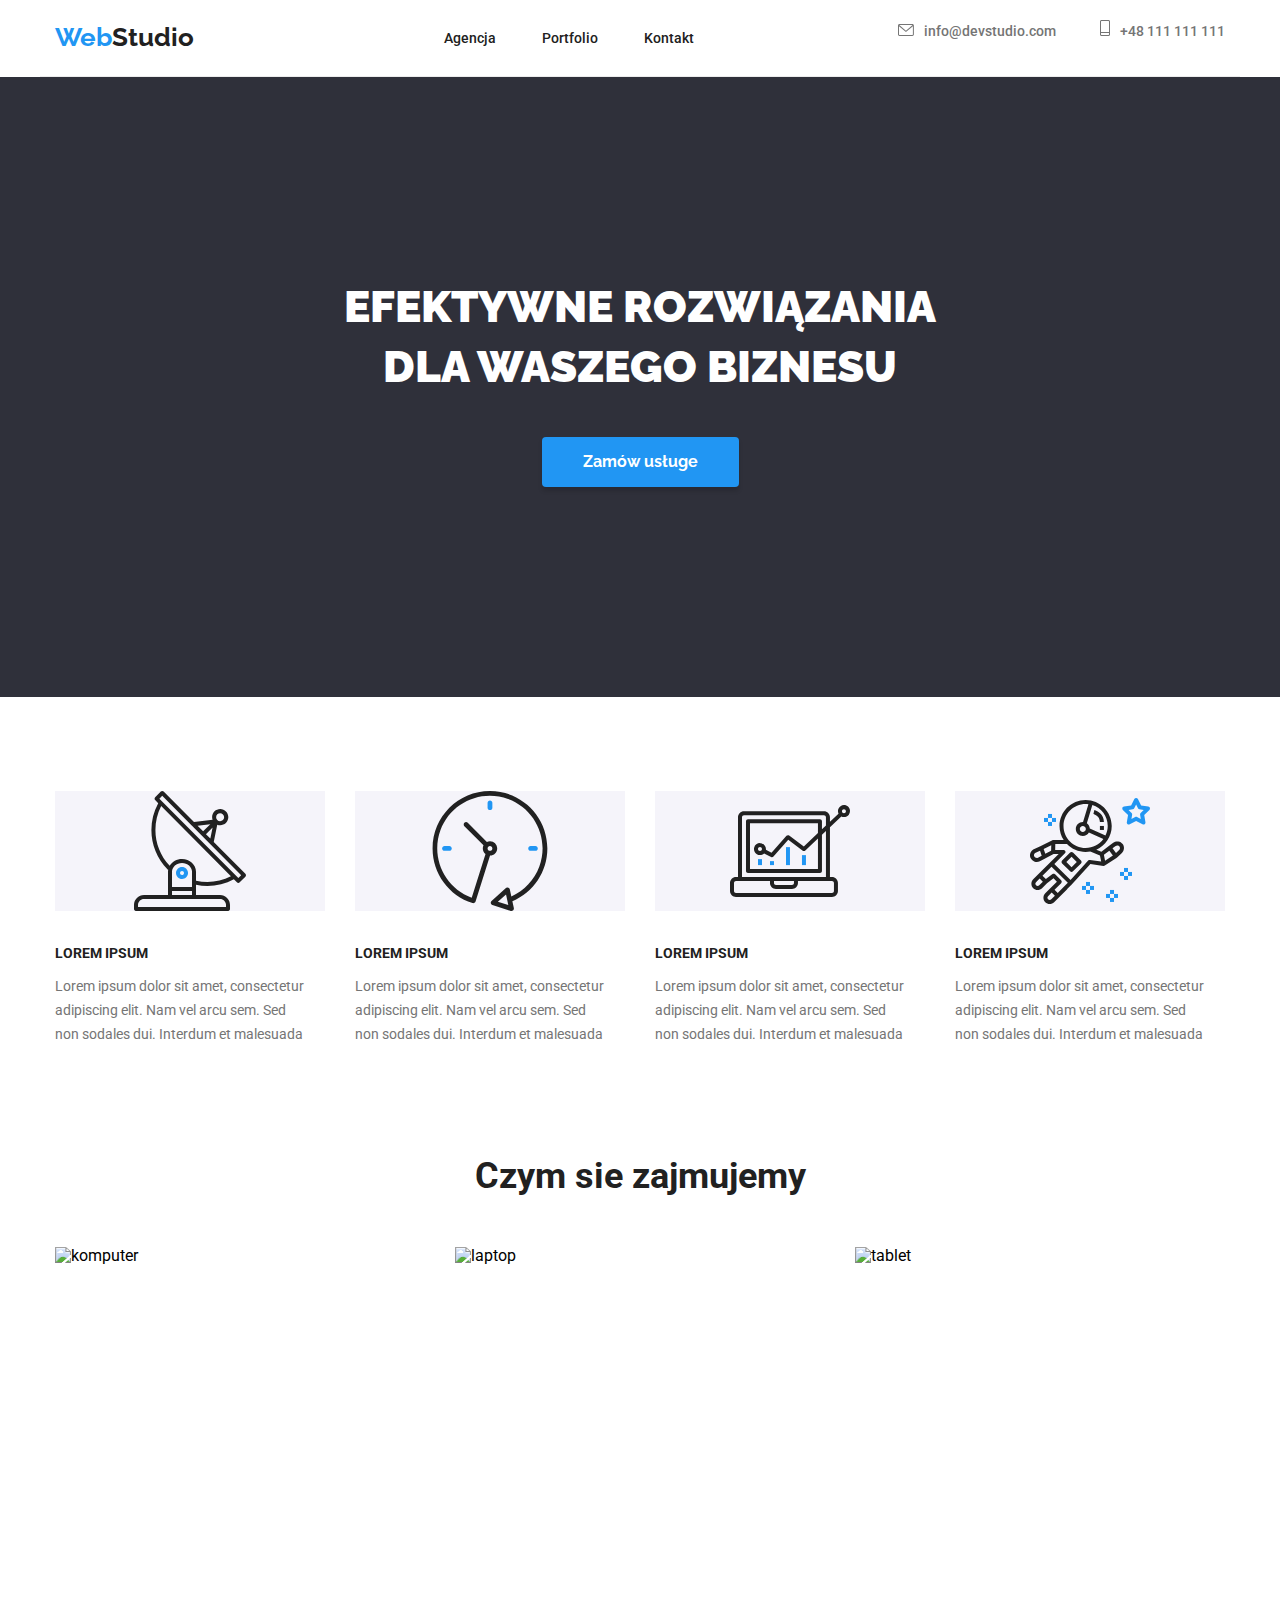
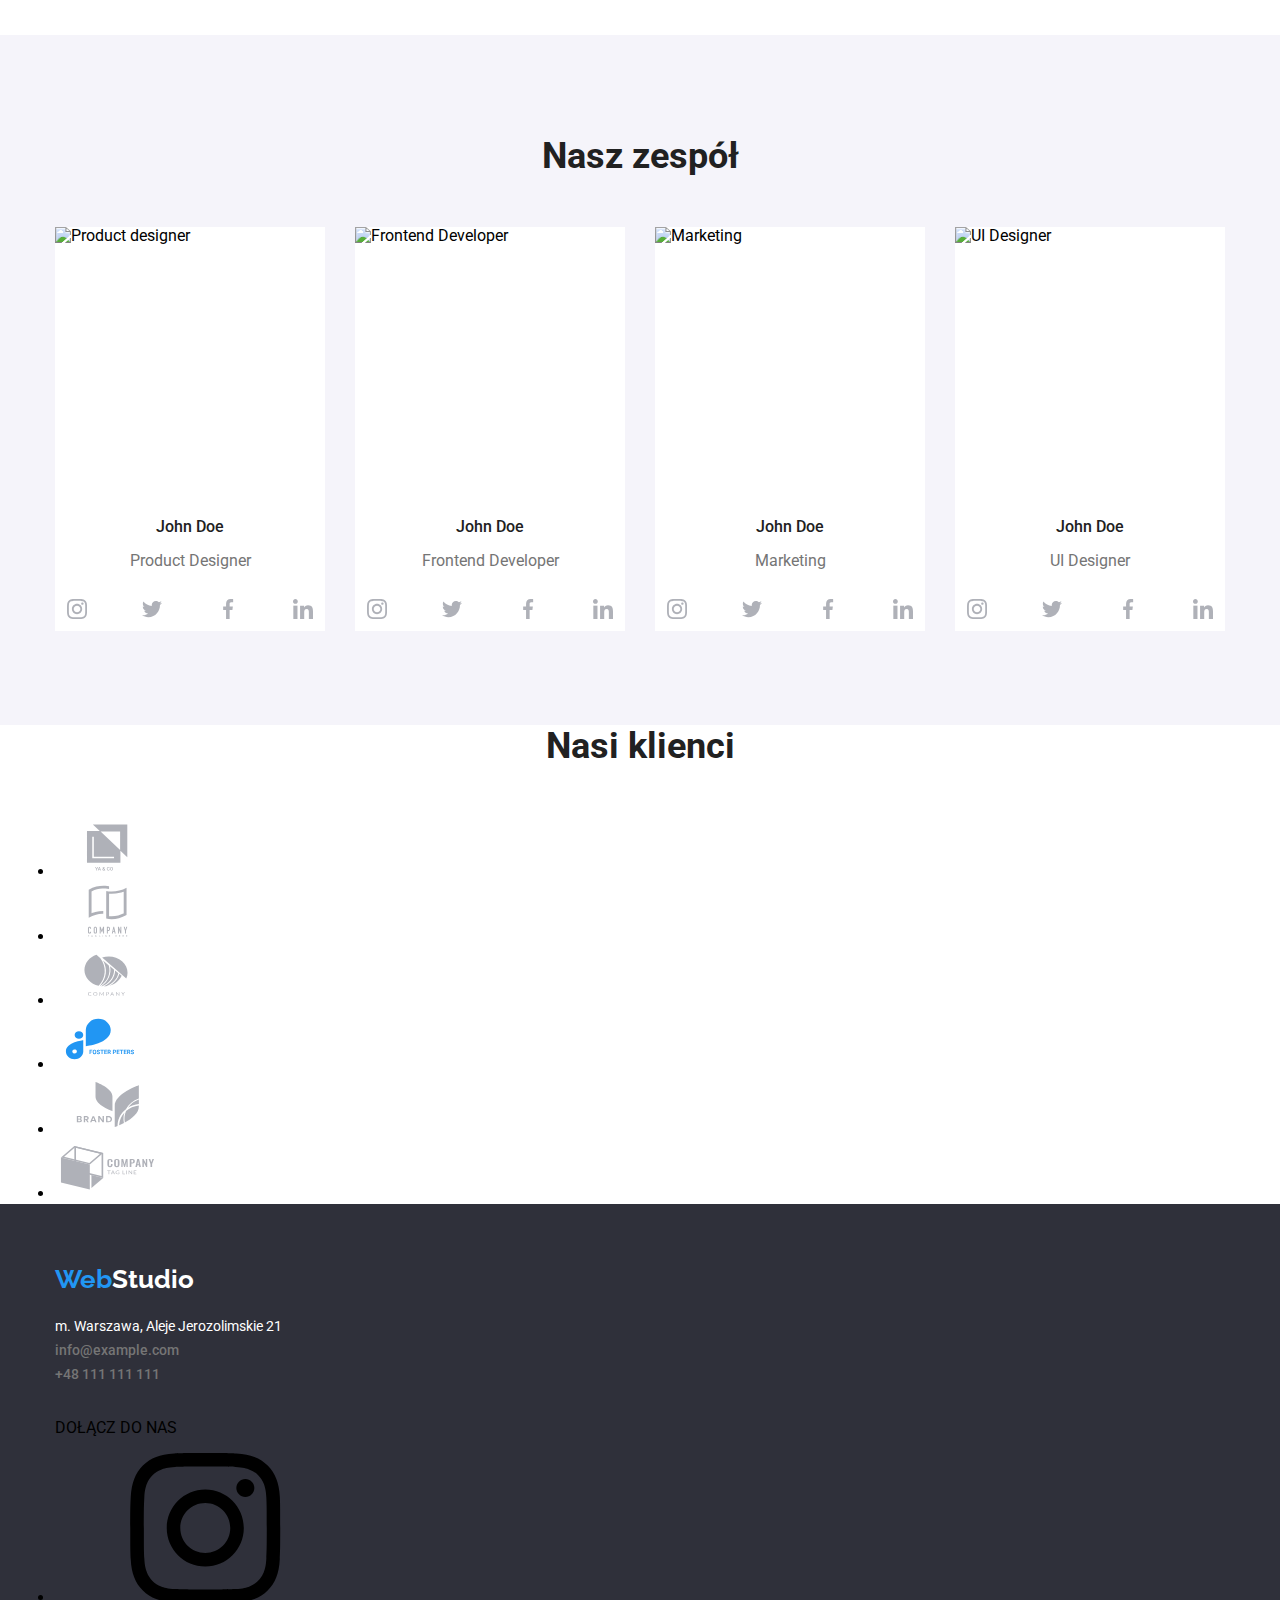
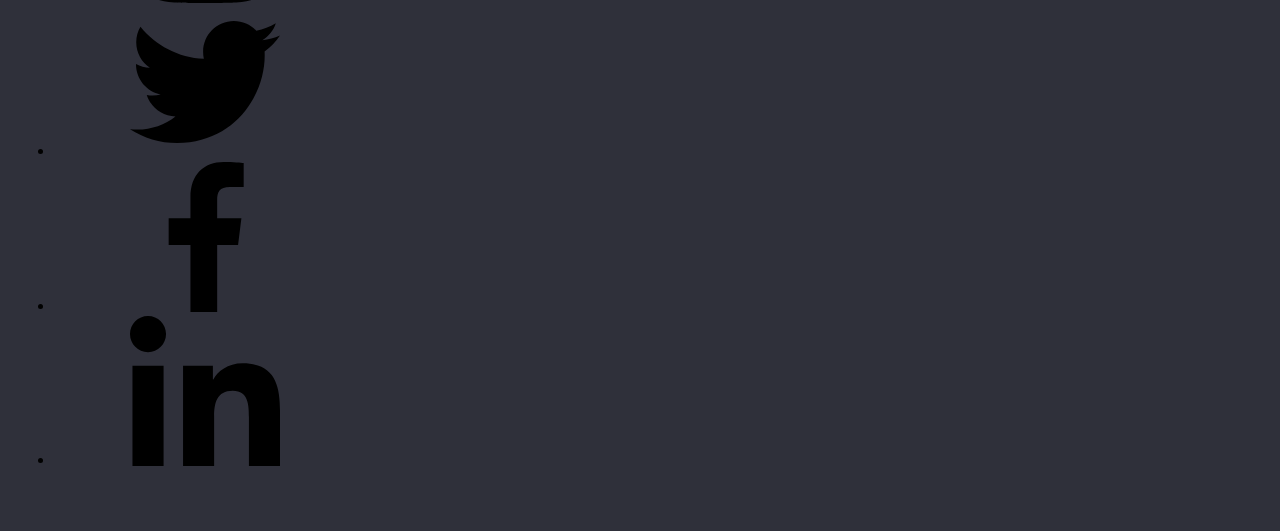
==== commit e298aed2: "agency style" ====
--- a/index.html
+++ b/index.html
@@ -5,7 +5,7 @@
     <meta http-equiv="X-UA-Compatible" content="IE=edge"> 
     <meta name="viewport" content="width=device-width, initial-scale=1.0">
     <link rel="stylesheet" href="https://cdnjs.cloudflare.com/ajax/libs/modern-normalize/1.0.0/modern-normalize.min.css" />
-    <link rel="stylesheet" href="css/style.css">
+    <link rel="stylesheet" href="./css/style.css">
     <link rel="preconnect" href="https://fonts.googleapis.com">
     <link rel="preconnect" href="https://fonts.gstatic.com" crossorigin>
     <link href="https://fonts.googleapis.com/css2?family=Raleway:wght@700&family=Roboto:wght@400;500;700;900&display=swap" rel="stylesheet">
@@ -50,24 +50,24 @@
   <section class="agency">
     <div class="container" >
      <ul class="agency-box">
-         <li class="agency-box-box"><svg width="270" height="120">
+         <li class="agency-box-box"><svg class="agency-icon" width="270" height="120">
              <use class="lorem-icon" href="./images/icons.svg#icon-antenna" ></use>
          </svg>
             <h3 class="header-three">LOREM IPSUM</h3>
             <p class="description-text">Lorem ipsum dolor sit amet, consectetur <br> adipiscing elit. Nam vel arcu sem. Sed <br> non sodales dui. Interdum et malesuada</p></li>
-         <li class="agency-box-box"><svg width="270" height="120">
+         <li class="agency-box-box"><svg class="agency-icon" width="270" height="120">
             <use class="lorem-icon" href="./images/icons.svg#icon-clock"></use>
         </svg>
         <h3  class="header-three">LOREM IPSUM</h3>
             <p class="description-text">Lorem ipsum dolor sit amet, consectetur <br> adipiscing elit. Nam vel arcu sem. Sed <br> non sodales dui. Interdum et malesuada
         </p></li>
-         <li class="agency-box-box"><svg width="270" height="120">
+         <li class="agency-box-box"><svg class="agency-icon" width="270" height="120">
             <use class="lorem-icon" href="./images/icons.svg#icon-diagram"></use>
         </svg>
         <h3  class="header-three">LOREM IPSUM</h3>
             <p class="description-text">Lorem ipsum dolor sit amet, consectetur <br> adipiscing elit. Nam vel arcu sem. Sed <br> non sodales dui. Interdum et malesuada
         </p></li>
-         <li class="agency-box-box"><svg width="270" height="120">
+         <li class="agency-box-box"><svg class="agency-icon" width="270" height="120">
             <use class="lorem-icon" href="./images/icons.svg#icon-astronaut"></use>
         </svg>
         <h3  class="header-three">LOREM IPSUM</h3>
@@ -99,16 +99,16 @@
             <h3 class="header-three-contact">John Doe</h3>
             <p class="description-text-contact">Product Designer</p>
             <ul class="contact-list-socialmedia">
-                <li class="socialmedia-item"> <a class="socialmedia-link" href="#"> <svg class="social-icon" >
+                <li class="socialmedia-item"> <a class="socialmedia-link" href="#"> <svg class="social-icon" width="20" height="20" >
                     <use href="./images/icons.svg#icon-instagram"></use>
                 </svg></a></li>                
-                <li class="socialmedia-item"> <a class="socialmedia-link" href="#"><svg class="social-icon" >
+                <li class="socialmedia-item"> <a class="socialmedia-link" href="#"><svg class="social-icon"width="27" height="26">
                     <use href="./images/icons.svg#icon-twitter"></use>
                 </svg></a></li>
-                <li class="socialmedia-item"> <a class="socialmedia-link" href="#"><svg class="social-icon" >
+                <li class="socialmedia-item"> <a class="socialmedia-link" href="#"><svg class="social-icon" width="27" height="26">
                     <use href="./images/icons.svg#icon-facebook"></use>
                 </svg></a></li>
-                <li class="socialmedia-item"> <a class="socialmedia-link" href="#"><svg class="social-icon" >
+                <li class="socialmedia-item"> <a class="socialmedia-link" href="#"><svg class="social-icon" width="27" height="26">
                     <use href="./images/icons.svg#icon-linkedin"></use>
                 </svg></a></li>
             </ul>
--- a/css/style.css
+++ b/css/style.css
@@ -144,6 +144,16 @@
 .address-phone:focus {
     color: var(--main-color);
 }
+.mail-icon {
+    margin-right: 10px;
+    fill: var(--main-grey);
+}
+.phone-icon{
+    margin-right: 10px;
+    fill: var(--main-grey); 
+}
+
+
 
 /* END HEADER */
  
@@ -226,6 +236,11 @@
     color: var(--main-grey);
 }
 
+.agency-icon {
+    background-color: var(--btn-backround);
+    margin-bottom: 30px;    
+}
+
 
 /* end agencja*/
 /*portfolio*/
@@ -296,9 +311,11 @@
     justify-content: center;
 }
 
-.contact-list-socialmedia:hover,
-.contact-list-socialmedia:focus {
-    fill: var(--main-color); 
+.social-icon:hover,
+.social-icon:focus {
+    fill: var(--white);
+    border-radius: 50%;
+    background-color: var(--main-color);
 }
 
 
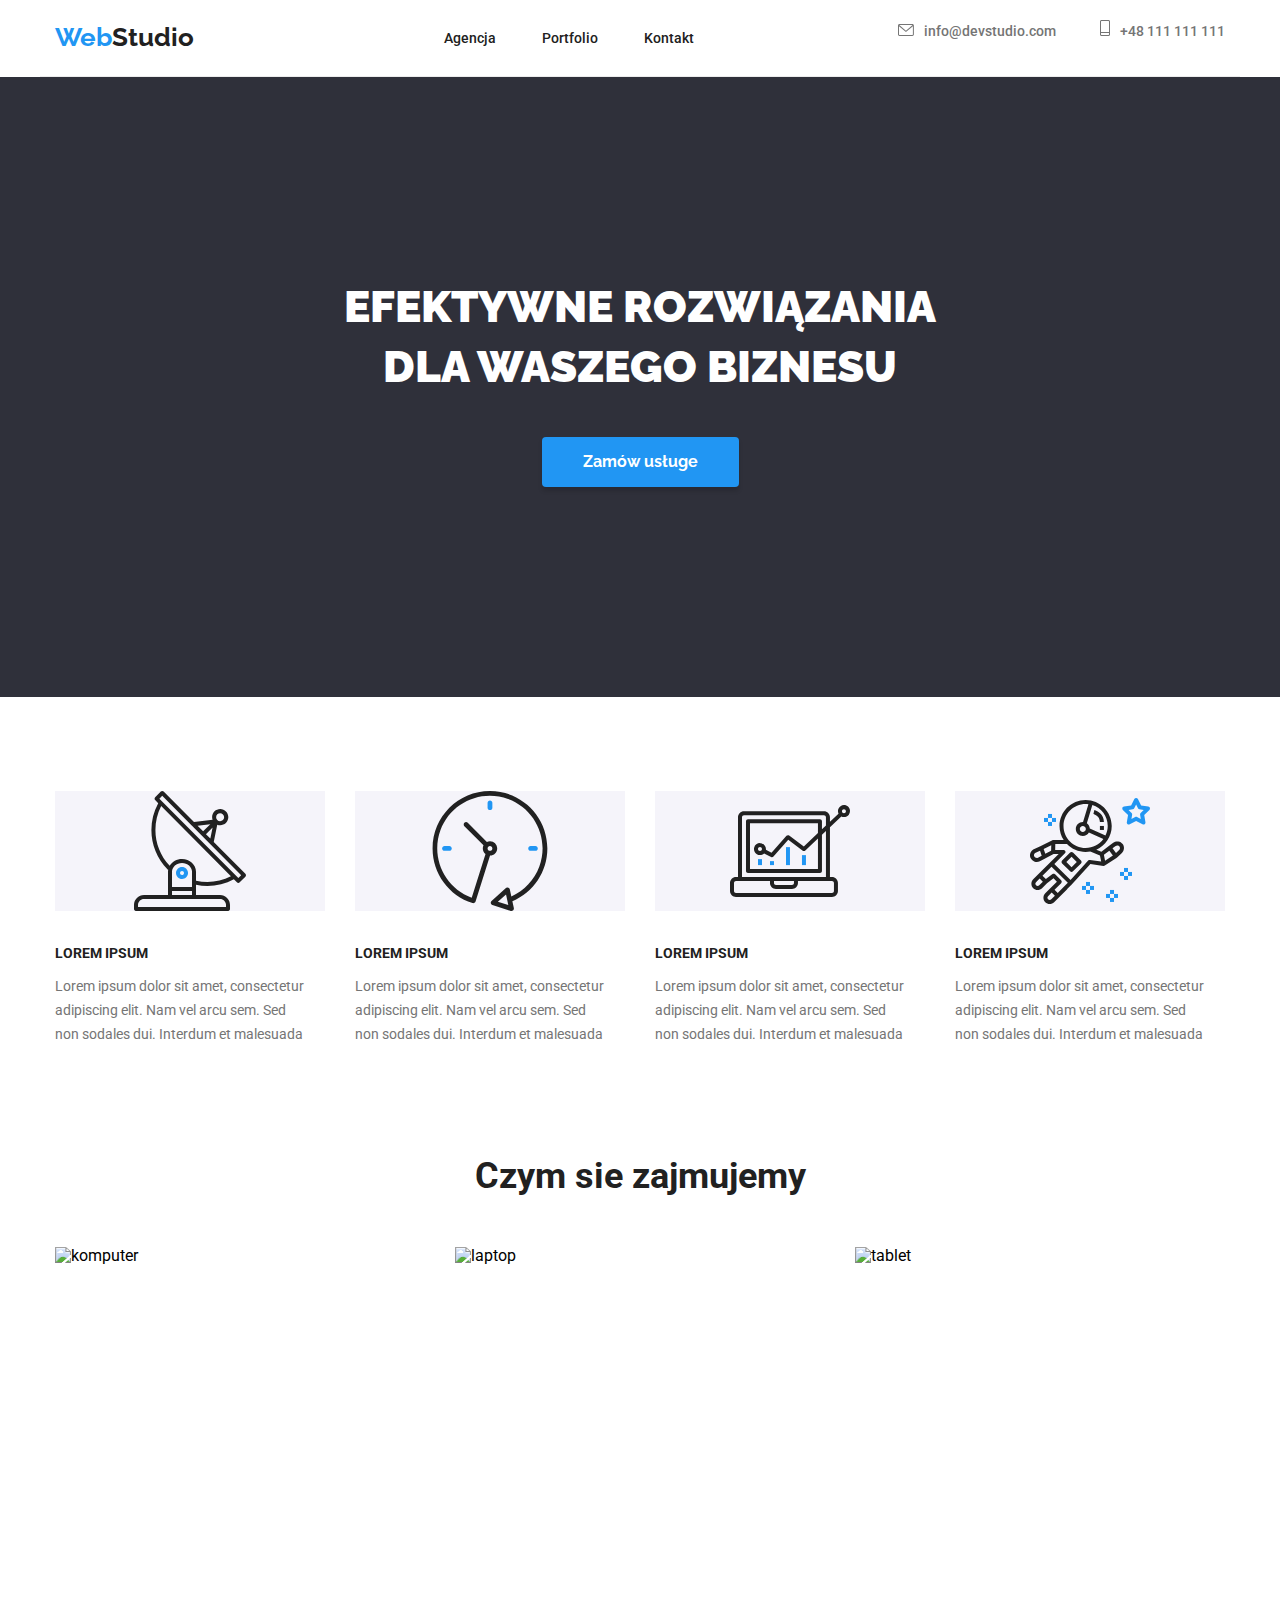
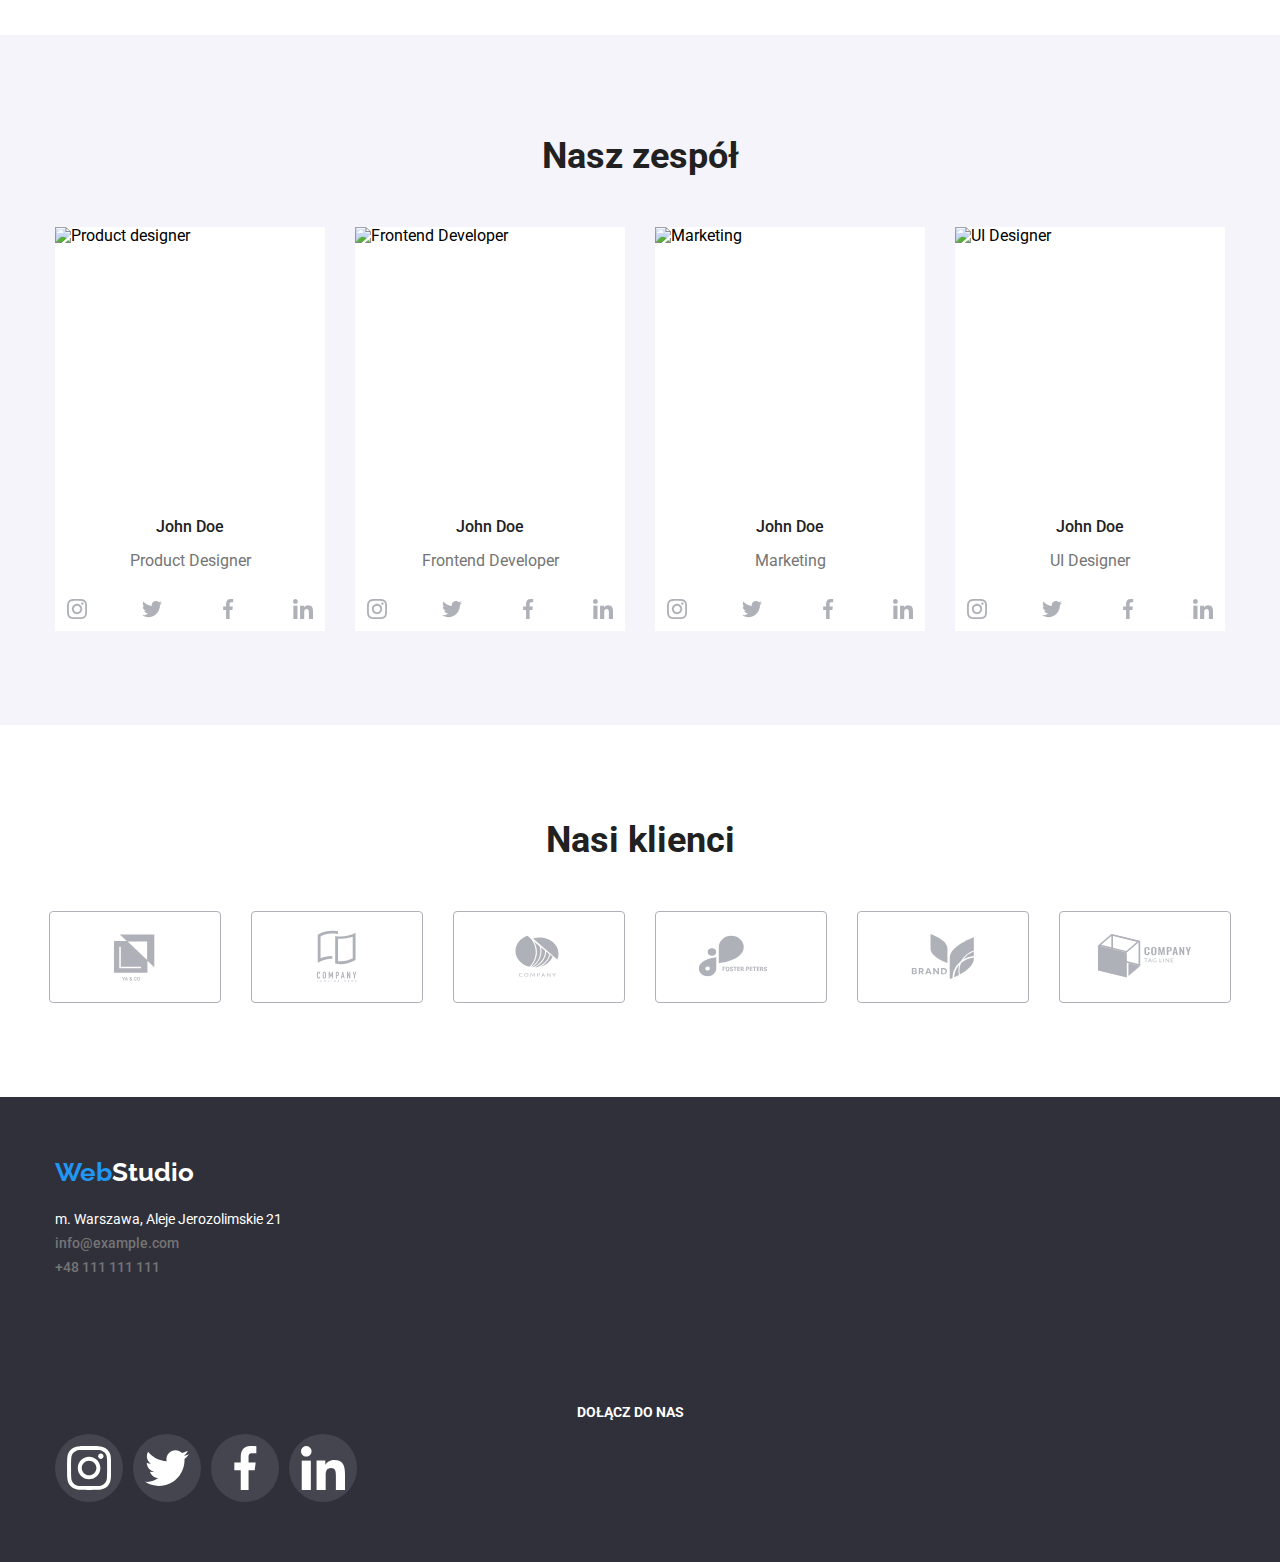
==== commit 54558f7e: "our clients" ====
--- a/index.html
+++ b/index.html
@@ -191,36 +191,36 @@
         <h2 class="header-two">Nasi klienci</h2>
         <ul class="clients-list">
             <li class="clients-list-items">
-                <a href="#"><svg class="clients-icons" width="106" height="60">
+                <a class="clients-link" href="#"><svg class="clients-icons" width="106" height="60">
                     <use href="./images/icons.svg#icon-Logoyaco"></use>
                 </svg></a>
             </li>
             <li class="clients-list-items">
-                <a href="#"><svg class="clients-icons" width="106" height="60">
+                <a class="clients-link" href="#"><svg class="clients-icons" width="106" height="60">
                         <use href="./images/icons.svg#icon-Logotwoflags"></use>
                     </svg></a>
 
             </li>
             <li class="clients-list-items">
-                <a href="#"><svg class="clients-icons" width="106" height="60">
+                <a class="clients-link" href="#"><svg class="clients-icons" width="106" height="60">
                         <use href="./images/icons.svg#icon-Logothree"></use>
                     </svg></a>
 
             </li>
             <li class="clients-list-items">
-                <a href="#"><svg class="clients-icons" width="106" height="60">
+                <a class="clients-link" href="#"><svg class="clients-icons" width="106" height="60">
                         <use href="./images/icons.svg#icon-Logofosters"></use>
                     </svg></a>
 
             </li>
             <li class="clients-list-items">
-                <a href="#"><svg class="clients-icons" width="106" height="60">
+                <a class="clients-link" href="#"><svg class="clients-icons" width="106" height="60">
                         <use href="./images/icons.svg#icon-Logobrand"></use>
                     </svg></a>
 
             </li>
             <li class="clients-list-items">
-                <a href="#"><svg class="clients-icons" width="106" height="60">
+                <a class="clients-link" href="#"><svg class="clients-icons" width="106" height="60">
                         <use href="./images/icons.svg#icon-Logotagline"></use>
                     </svg></a>
 
@@ -247,28 +247,28 @@
         <ul class="right-icon-list">
             <li class="right-icons">
                 <a class="right-icons-link">
-                    <svg class="footer-icon">
+                    <svg class="footer-icon" width="44" height="44">
                         <use href="./images/icons.svg#icon-instagram"></use>
                     </svg>
                 </a> 
             </li>
             <li class="right-icons">
                 <a class="right-icons-link">
-                    <svg class="footer-icon">
+                    <svg class="footer-icon" width="44" height="44">
                         <use href="./images/icons.svg#icon-twitter"></use>
                     </svg>
                 </a>
             </li>
             <li class="right-icons">
                 <a class="right-icons-link">
-                    <svg class="footer-icon">
+                    <svg class="footer-icon" width="44" height="44">
                         <use href="./images/icons.svg#icon-facebook"></use>
                     </svg>
                 </a>
             </li>
             <li class="right-icons">
                 <a class="right-icons-link">
-                    <svg class="footer-icon">
+                    <svg class="footer-icon" width="44" height="44">
                         <use href="./images/icons.svg#icon-linkedin"></use>
                     </svg>
                 </a>
--- a/css/style.css
+++ b/css/style.css
@@ -345,6 +345,37 @@
 }
 
 /*end kontakt*/
+
+/*NASI KLENCI*/
+ .clients-list{
+    list-style: none;
+    display: flex;
+    justify-content: center;
+    align-items: center;
+}
+
+.clients-list-items:not(:last-child){
+    margin-right: 30px;
+}
+
+.clients{
+    margin-bottom: 94px;
+    margin-top: 94px;
+}
+.clients-link{
+    display: flex;
+    border: 1px solid var(--link-color);
+    border-radius: 4px;
+    fill: var(--link-color); 
+    padding: 15px 32px   
+}
+.clients-link:hover,
+.clients-link:focus{
+    fill: var(--main-color);
+    border-color: var(--main-color);
+}
+
+/*END NASI KLENCI*/
 /* END MAIN */
 .endpage{background-color: var(--color-backgroudn);
 padding-top: 60px;
@@ -383,6 +414,49 @@
      text-decoration: none;
 }
 
+.right-icon-list{
+    list-style: none;
+    display: flex;
+    justify-content: flex-start;
+    align-items: center;
+}
+
+.right-icons:not(:last-child){
+    margin-right: 10px;
+}
+.right-footer{
+    padding-top: 72px;
+}
+
+.right-icons-link{
+   display: flex;
+   padding: 12px;
+   border-radius: 50%;
+   fill: var(--white);
+   background-color: rgba(255,255,255,0.1);
+}
+
+.right-icons-link:hover,
+.right-icons-link:focus {
+    fill: var(--white);
+    background-color: var(--main-color);
+}
+
+.right-header{
+    color: var(--white);
+    font-family: var(--main-font);
+    font-weight: 700;
+    font-size: 14px;
+    font-style: normal;
+    letter-spacing: 3%;
+    display: flex;
+    justify-content: center;
+    align-items: center;
+    margin-top: 20px;
+    margin-right: 20px;
+} 
+
+
 /*porfolio*/
 
 .btn-list{list-style: none;
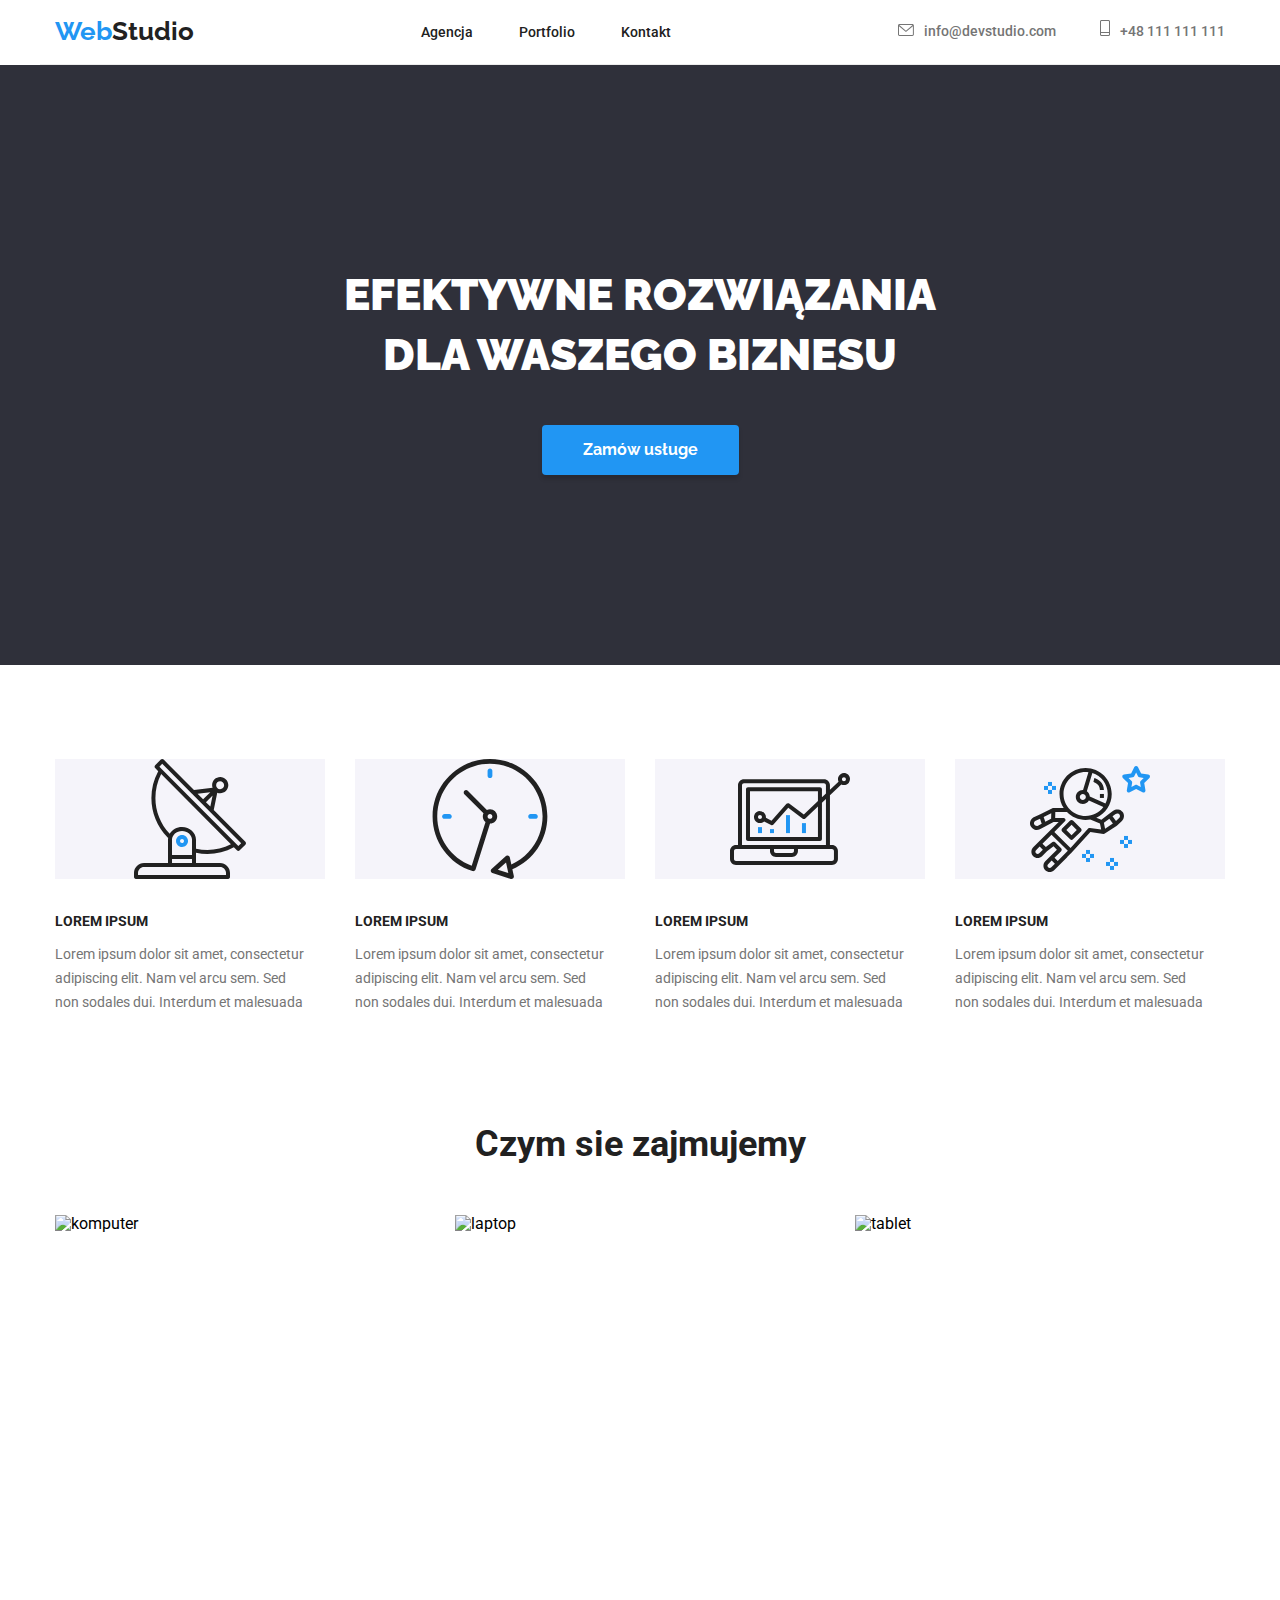
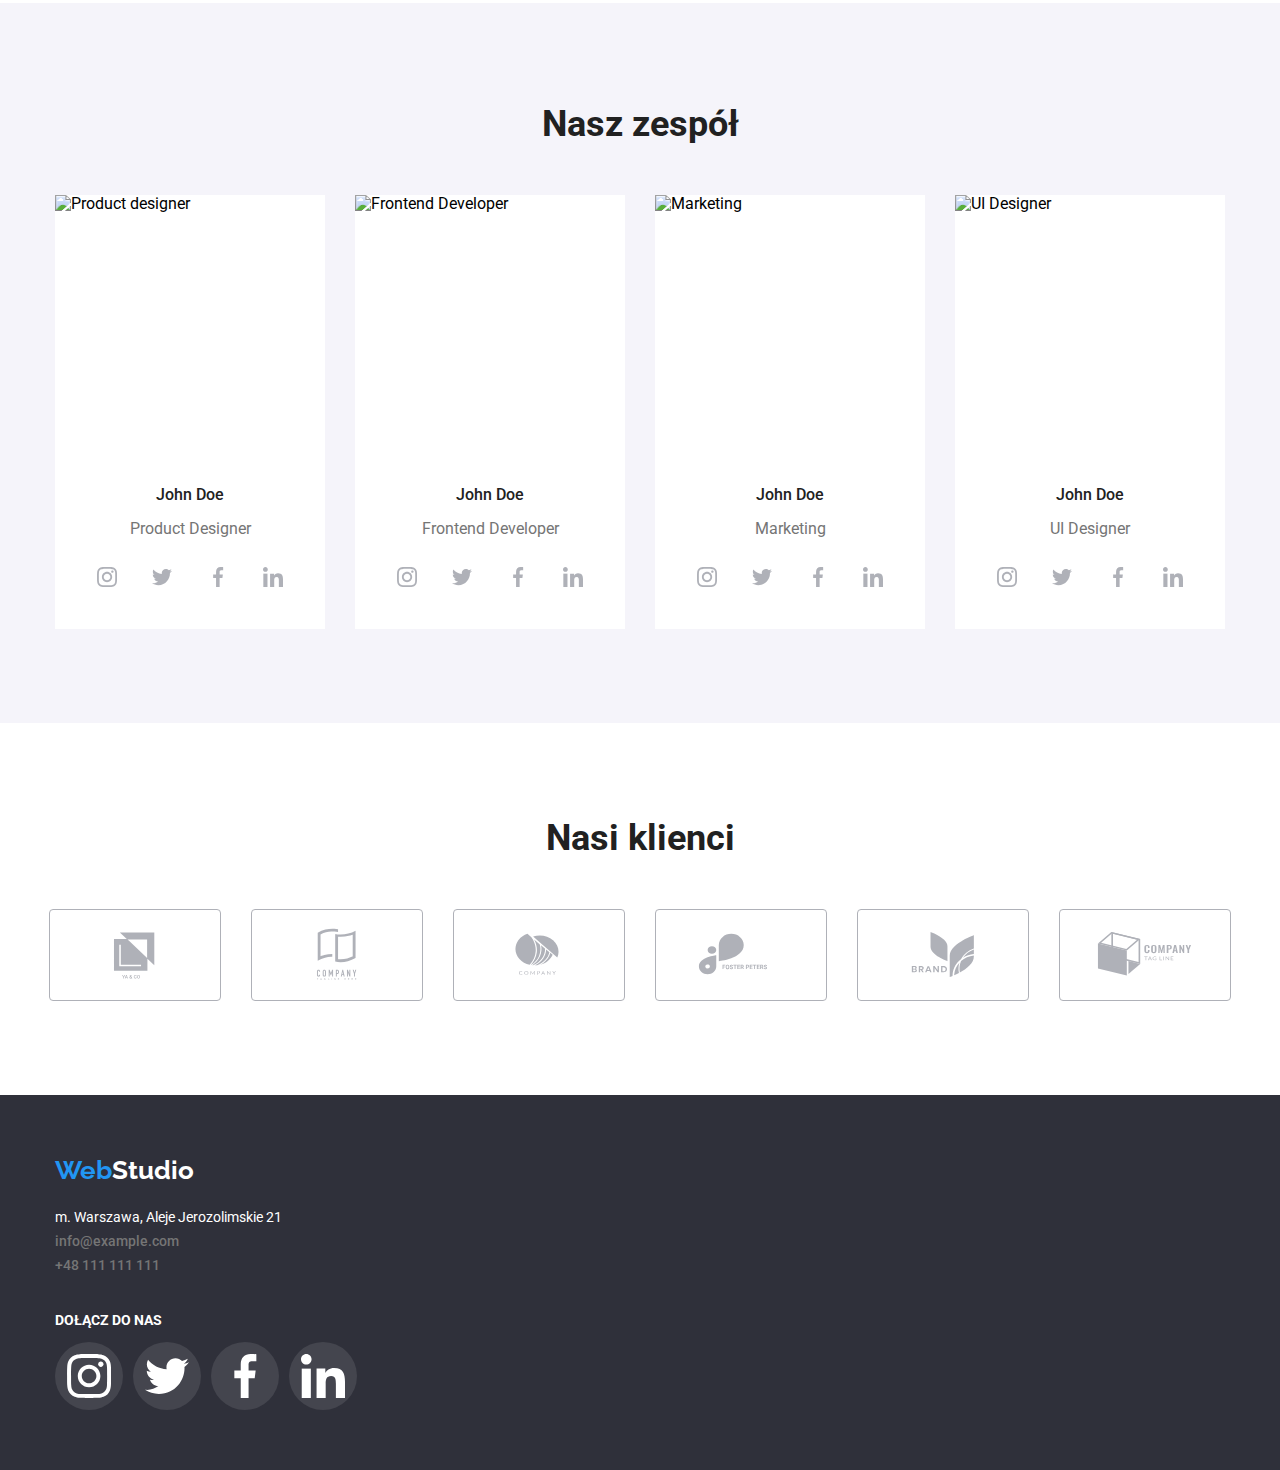
==== commit b463c7af: "ikony" ====
--- a/index.html
+++ b/index.html
@@ -102,13 +102,13 @@
                 <li class="socialmedia-item"> <a class="socialmedia-link" href="#"> <svg class="social-icon" width="20" height="20" >
                     <use href="./images/icons.svg#icon-instagram"></use>
                 </svg></a></li>                
-                <li class="socialmedia-item"> <a class="socialmedia-link" href="#"><svg class="social-icon"width="27" height="26">
+                <li class="socialmedia-item"> <a class="socialmedia-link" href="#"><svg class="social-icon"width="20" height="20">
                     <use href="./images/icons.svg#icon-twitter"></use>
                 </svg></a></li>
-                <li class="socialmedia-item"> <a class="socialmedia-link" href="#"><svg class="social-icon" width="27" height="26">
+                <li class="socialmedia-item"> <a class="socialmedia-link" href="#"><svg class="social-icon" width="20" height="20">
                     <use href="./images/icons.svg#icon-facebook"></use>
                 </svg></a></li>
-                <li class="socialmedia-item"> <a class="socialmedia-link" href="#"><svg class="social-icon" width="27" height="26">
+                <li class="socialmedia-item"> <a class="socialmedia-link" href="#"><svg class="social-icon" width="20" height="20">
                     <use href="./images/icons.svg#icon-linkedin"></use>
                 </svg></a></li>
             </ul>
@@ -121,16 +121,16 @@
                 <h3 class="header-three-contact">John Doe</h3>
                 <p class="description-text-contact">Frontend Developer</p>
                 <ul class="contact-list-socialmedia">
-                    <li class="socialmedia-item"> <a class="socialmedia-link" href="#"><svg class="social-icon" >
+                    <li class="socialmedia-item"> <a class="socialmedia-link" href="#"><svg class="social-icon" width="20" height="20">
                         <use href="./images/icons.svg#icon-instagram"></use>
                     </svg></a></li>
-                    <li class="socialmedia-item"> <a class="socialmedia-link" href="#"><svg class="social-icon" >
+                    <li class="socialmedia-item"> <a class="socialmedia-link" href="#"><svg class="social-icon" width="20" height="20">
                         <use href="./images/icons.svg#icon-twitter"></use>
                     </svg></a></li>
-                    <li class="socialmedia-item"> <a class="socialmedia-link" href="#"><svg class="social-icon" >
+                    <li class="socialmedia-item"> <a class="socialmedia-link" href="#"><svg class="social-icon" width="20" height="20">
                         <use href="./images/icons.svg#icon-facebook"></use>
                     </svg></a></li>
-                    <li class="socialmedia-item"> <a class="socialmedia-link" href="#"><svg class="social-icon" >
+                    <li class="socialmedia-item"> <a class="socialmedia-link" href="#"><svg class="social-icon" width="20" height="20">
                         <use href="./images/icons.svg#icon-linkedin"></use>
                     </svg></a></li>
                 </ul>
@@ -143,16 +143,16 @@
             <h3 class="header-three-contact">John Doe</h3>
             <p class="description-text-contact">Marketing</p>
             <ul class="contact-list-socialmedia">
-                <li class="socialmedia-item"> <a class="socialmedia-link" href="#"><svg class="social-icon" >
+                <li class="socialmedia-item"> <a class="socialmedia-link" href="#"><svg class="social-icon" width="20" height="20">
                     <use href="./images/icons.svg#icon-instagram"></use>
                 </svg></a></li>
-                <li class="socialmedia-item"> <a class="socialmedia-link" href="#"><svg class="social-icon" ">
+                <li class="socialmedia-item"> <a class="socialmedia-link" href="#"><svg class="social-icon" width="20" height="20">
                     <use href="./images/icons.svg#icon-twitter"></use>
                 </svg></a></li>
-                <li class="socialmedia-item"> <a class="socialmedia-link" href="#"><svg class="social-icon" >
+                <li class="socialmedia-item"> <a class="socialmedia-link" href="#"><svg class="social-icon" width="20" height="20">
                     <use href="./images/icons.svg#icon-facebook"></use>
                 </svg></a></li>
-                <li class="socialmedia-item"> <a class="socialmedia-link" href="#"><svg class="social-icon" >
+                <li class="socialmedia-item"> <a class="socialmedia-link" href="#"><svg class="social-icon" width="20" height="20">
                     <use href="./images/icons.svg#icon-linkedin"></use>
                 </svg></a></li>
             </ul>
@@ -165,16 +165,16 @@
             <h3 class="header-three-contact">John Doe</h3>
             <p class="description-text-contact">UI Designer</p>
             <ul class="contact-list-socialmedia">
-                <li class="socialmedia-item"> <a class="socialmedia-link" href="#"><svg class="social-icon" >
+                <li class="socialmedia-item"> <a class="socialmedia-link" href="#"><svg class="social-icon" width="20" height="20">
                     <use href="./images/icons.svg#icon-instagram"></use>
                 </svg></a></li>
-                <li class="socialmedia-item"> <a class="socialmedia-link" href="#"><svg class="social-icon" >
+                <li class="socialmedia-item"> <a class="socialmedia-link" href="#"><svg class="social-icon" width="20" height="20">
                     <use href="./images/icons.svg#icon-twitter"></use>
                 </svg></a></li>
-                <li class="socialmedia-item"> <a class="socialmedia-link" href="#"><svg class="social-icon" >
+                <li class="socialmedia-item"> <a class="socialmedia-link" href="#"><svg class="social-icon" width="20" height="20">
                     <use href="./images/icons.svg#icon-facebook"></use>
                 </svg></a></li>
-                <li class="socialmedia-item"> <a class="socialmedia-link" href="#"><svg class="social-icon" >
+                <li class="socialmedia-item"> <a class="socialmedia-link" href="#"><svg class="social-icon" width="20" height="20">
                     <use href="./images/icons.svg#icon-linkedin"></use>
                 </svg></a></li>
             </ul>
--- a/css/style.css
+++ b/css/style.css
@@ -71,9 +71,9 @@
     margin-right: 46px;
 }
  
-.logo{
-    margin-right: 46px;
-}
+/*.logo{
+    margin-right: 1px;
+} */
 
 
 .logo{ color: var(--main-black);
@@ -117,7 +117,8 @@
     margin-left: auto;
     margin-right: 50px;
 }
-.address {margin-bottom: 32px;}
+.address {margin-bottom: 20px;
+}
 
 .address-mail {
     margin-right: 41px ;
@@ -153,6 +154,15 @@
     fill: var(--main-grey); 
 }
 
+.mail-icon:hover,
+.mail-icon:focus {
+    fill: var(--main-color);
+}
+
+.phone-icon:hover,
+.phone-icon:focus {
+    fill: var(--main-color);}
+
 
 
 /* END HEADER */
@@ -162,7 +172,7 @@
 /* hero*/
 .hero {background-color: var(--color-backgroudn);
        padding-top: 200px;
-       padding-bottom: 210px;
+       padding-bottom: 190px;
        background-image: linear-gradient(rgba(47, 48, 58, 0.4), rgba(47, 48, 58, 0.4)), 
        url("/goit-markup-hw-04/images/backgroundfoto.jpg");
        background-size: 1600px 600px;
@@ -293,19 +303,25 @@
    display: flex; 
    list-style: none;
    align-items: center;
+   background-color: var(--white);
+   margin-bottom: 30px;
+   margin-top: 16px;
    justify-content: space-between;
-   background-color: var(--white);
-}
+   margin-right: 30px;
+   margin-left: 30px;
+
+}
+/*.contact-list-socialmedia:not(:last-child){
+    margin-right: 20px;
+}*/
 
 .social-icon {
-    width: 20px;
-    height: 20px;
     fill: var(--link-color);
 }
 .socialmedia-link {
     display: flex;
     width: 44px;
-    height: 44px;
+    height: 44px; 
     border-radius: 50%;
     align-items: center;
     justify-content: center;
@@ -424,8 +440,12 @@
 .right-icons:not(:last-child){
     margin-right: 10px;
 }
+/*.right-footer{
+    padding-top: 72px;
+    display: inline-block;
+}*/
 .right-footer{
-    padding-top: 72px;
+    display: inline-block;
 }
 
 .right-icons-link{
@@ -449,11 +469,6 @@
     font-size: 14px;
     font-style: normal;
     letter-spacing: 3%;
-    display: flex;
-    justify-content: center;
-    align-items: center;
-    margin-top: 20px;
-    margin-right: 20px;
 } 
 
 
@@ -551,4 +566,11 @@
     border-right: 1px solid var(--border-color);
     border-top: 1px solid var(--border-color);
 } 
+
+.porfolio-wrapper:hover{
+    box-shadow: 0px 1px 1px rgba(0, 0, 0, 0.12),
+    1px 4px 4px rgba(0,0,0,0.06),
+    1px 4px 6px rgba(0,0,0, 0.16);
+    cursor: pointer;    
+}
     
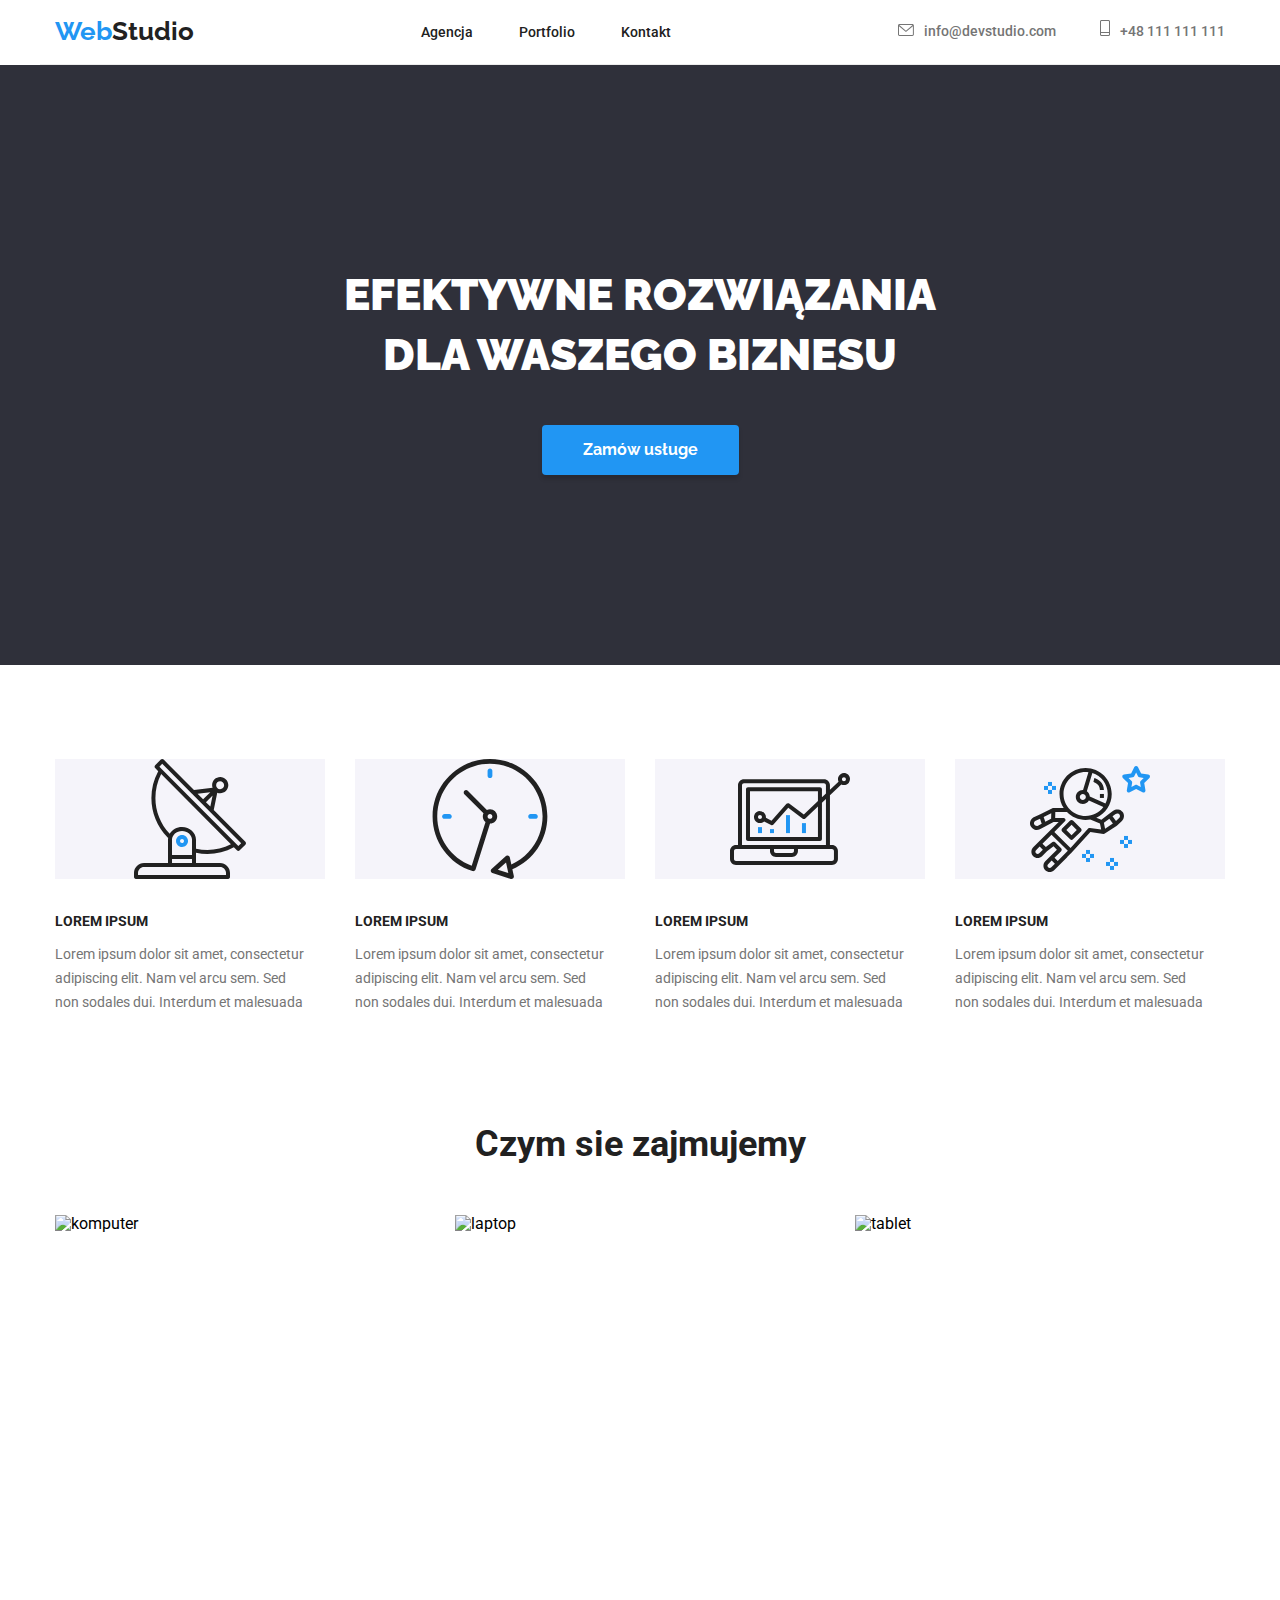
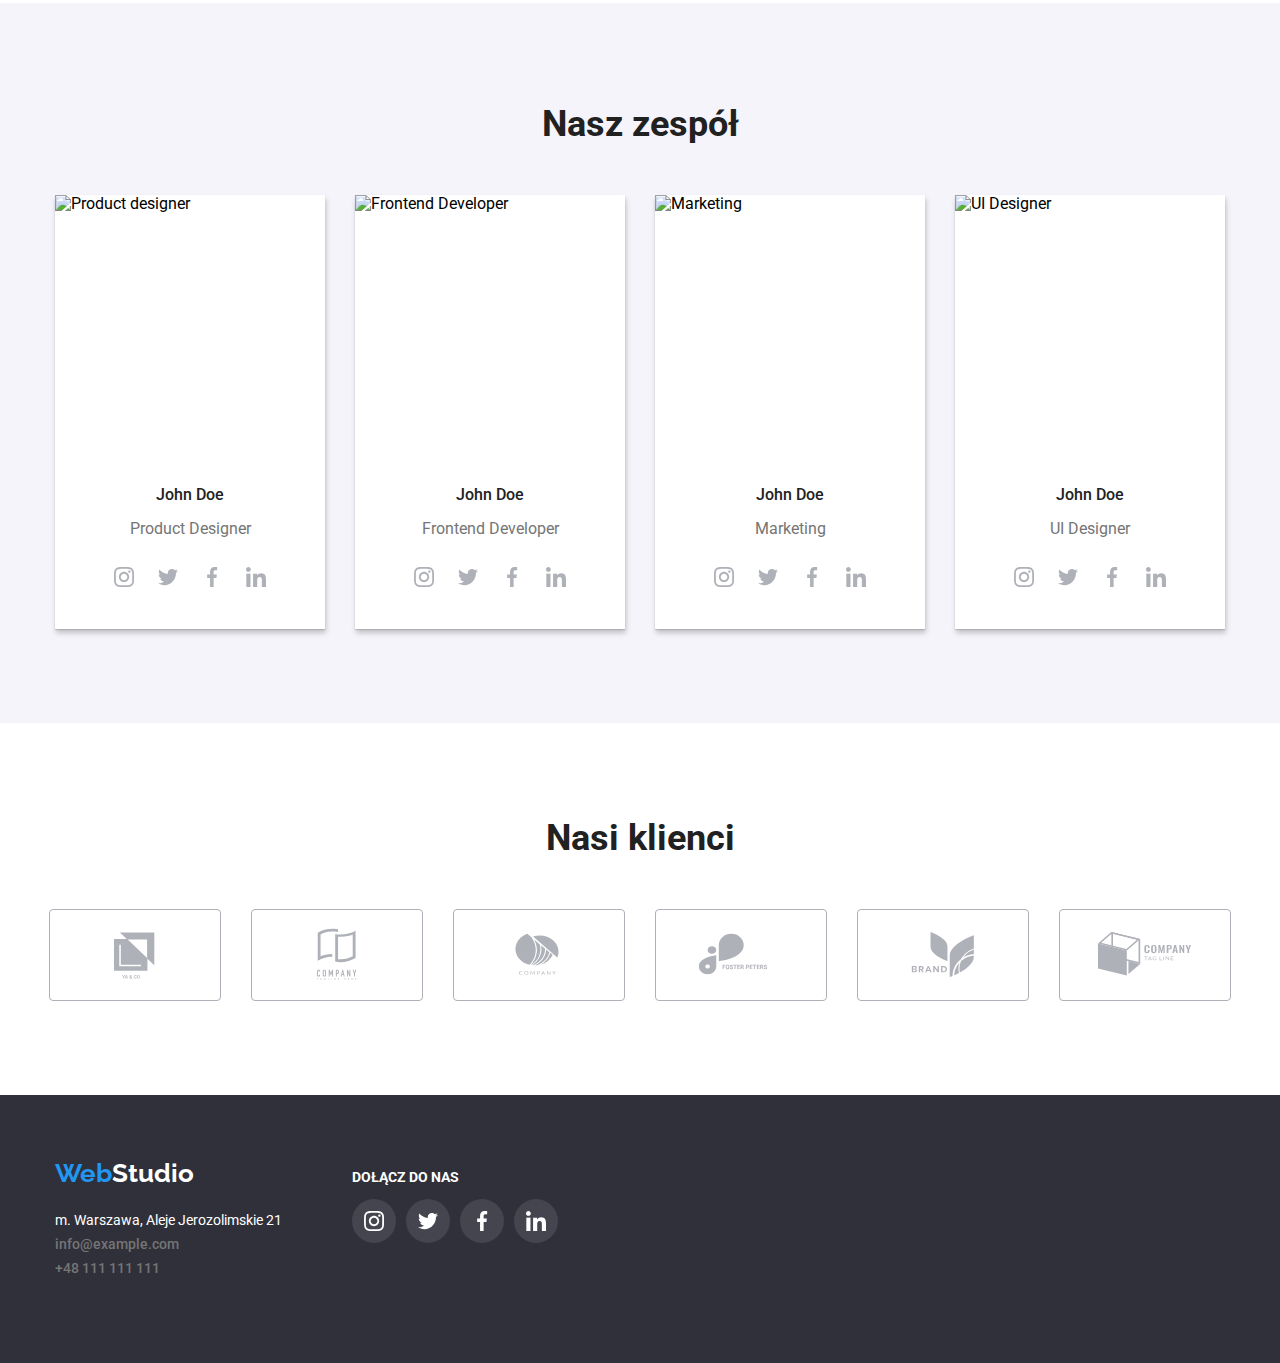
==== commit b0112b42: "footer, icons" ====
--- a/index.html
+++ b/index.html
@@ -234,47 +234,48 @@
 
  <footer class="endpage">
     <div class="container" >
-    <div class="left-footer" > 
+        <ul class="foot-one">
+    <li class="foot-two"><div class="left-footer" > 
     <a class="logoend" href="index.html"> <span class="logo-dizajn-end">Web</span>Studio </a>
     <address class="address">
         m. Warszawa, Aleje Jerozolimskie 21 <br>
      <a class="address-mail" href="mailto:info@example.com">info@example.com</a> <br>
      <a class="address-phone" href="tel:48111111111">+48 111 111 111 </a> <br>
     </address>
-    </div>
-    <div class="right-footer">
+    </div></li>
+    <li class="foot-three"><div class="right-footer">
         <p class="right-header">DOŁĄCZ DO NAS</p>
         <ul class="right-icon-list">
             <li class="right-icons">
                 <a class="right-icons-link">
-                    <svg class="footer-icon" width="44" height="44">
+                    <svg class="footer-icon" width="20" height="20" >
                         <use href="./images/icons.svg#icon-instagram"></use>
                     </svg>
                 </a> 
             </li>
             <li class="right-icons">
                 <a class="right-icons-link">
-                    <svg class="footer-icon" width="44" height="44">
+                    <svg class="footer-icon" width="20" height="20">
                         <use href="./images/icons.svg#icon-twitter"></use>
                     </svg>
                 </a>
             </li>
             <li class="right-icons">
                 <a class="right-icons-link">
-                    <svg class="footer-icon" width="44" height="44">
+                    <svg class="footer-icon" width="20" height="20">
                         <use href="./images/icons.svg#icon-facebook"></use>
                     </svg>
                 </a>
             </li>
             <li class="right-icons">
                 <a class="right-icons-link">
-                    <svg class="footer-icon" width="44" height="44">
+                    <svg class="footer-icon" width="20" height="20">
                         <use href="./images/icons.svg#icon-linkedin"></use>
                     </svg>
                 </a>
             </li>
         </ul>
-    </div>
+    </div></li>
     </div>
 
 
--- a/css/style.css
+++ b/css/style.css
@@ -299,40 +299,75 @@
     margin-bottom: 94px;
 }
 
-.contact-list-socialmedia {
+/*.contact-list-socialmedia {
    display: flex; 
    list-style: none;
    align-items: center;
-   background-color: var(--white);
+   /*background-color: var(--white);
    margin-bottom: 30px;
    margin-top: 16px;
    justify-content: space-between;
-   margin-right: 30px;
-   margin-left: 30px;
-
-}
+   padding-top: 16px;
+   /*margin-right: 30px;
+   margin-left: 30px;}*/
+
 /*.contact-list-socialmedia:not(:last-child){
     margin-right: 20px;
 }*/
 
-.social-icon {
+/*.social-icon {
     fill: var(--link-color);
+    display: flex;
+    align-items: center;
+    justify-content: center;
 }
 .socialmedia-link {
     display: flex;
     width: 44px;
-    height: 44px; 
+    height: 44px;
     border-radius: 50%;
     align-items: center;
     justify-content: center;
+    background-color: var(--white);  
 }
 
 .social-icon:hover,
 .social-icon:focus {
     fill: var(--white);
     border-radius: 50%;
-    background-color: var(--main-color);
-}
+    background-color: var(--main-color);} */
+    .contact-list-item{
+        box-shadow: 0px 1px 1px rgba(0, 0, 0, 0.12),
+    1px 4px 4px rgba(0,0,0,0.06),
+    1px 4px 6px rgba(0,0,0, 0.16);
+
+    }
+
+    .contact-list-socialmedia{
+        list-style: none;
+        display: flex;
+        align-items: center;
+        justify-content: center;
+    }
+    
+    
+    .socialmedia-link{
+       display: flex;
+       padding: 12px;
+       border-radius: 50%;
+       fill: var(--link-color);
+       background-color: rgba(255,255,255,0.1);
+       margin-bottom: 30px;
+    }
+      
+    
+    .socialmedia-link:hover,
+    .socialmedia-link:focus {
+        fill: var(--white);
+        background-color: var(--main-color);
+    }
+
+
 
 
 .contact-list-item {background-color: var(--white);}
@@ -393,6 +428,19 @@
 
 /*END NASI KLENCI*/
 /* END MAIN */
+
+.foot-one{
+    display: flex;
+    align-items: center;
+    justify-items: center;
+    list-style: none;
+}
+.foot-three{
+    margin-left: 70px;
+    margin-bottom: 60px;
+}
+
+
 .endpage{background-color: var(--color-backgroudn);
 padding-top: 60px;
 padding-bottom: 60px;}
@@ -444,9 +492,9 @@
     padding-top: 72px;
     display: inline-block;
 }*/
-.right-footer{
-    display: inline-block;
-}
+/*.right-footer{
+    padding-top: 72px;
+}*/
 
 .right-icons-link{
    display: flex;
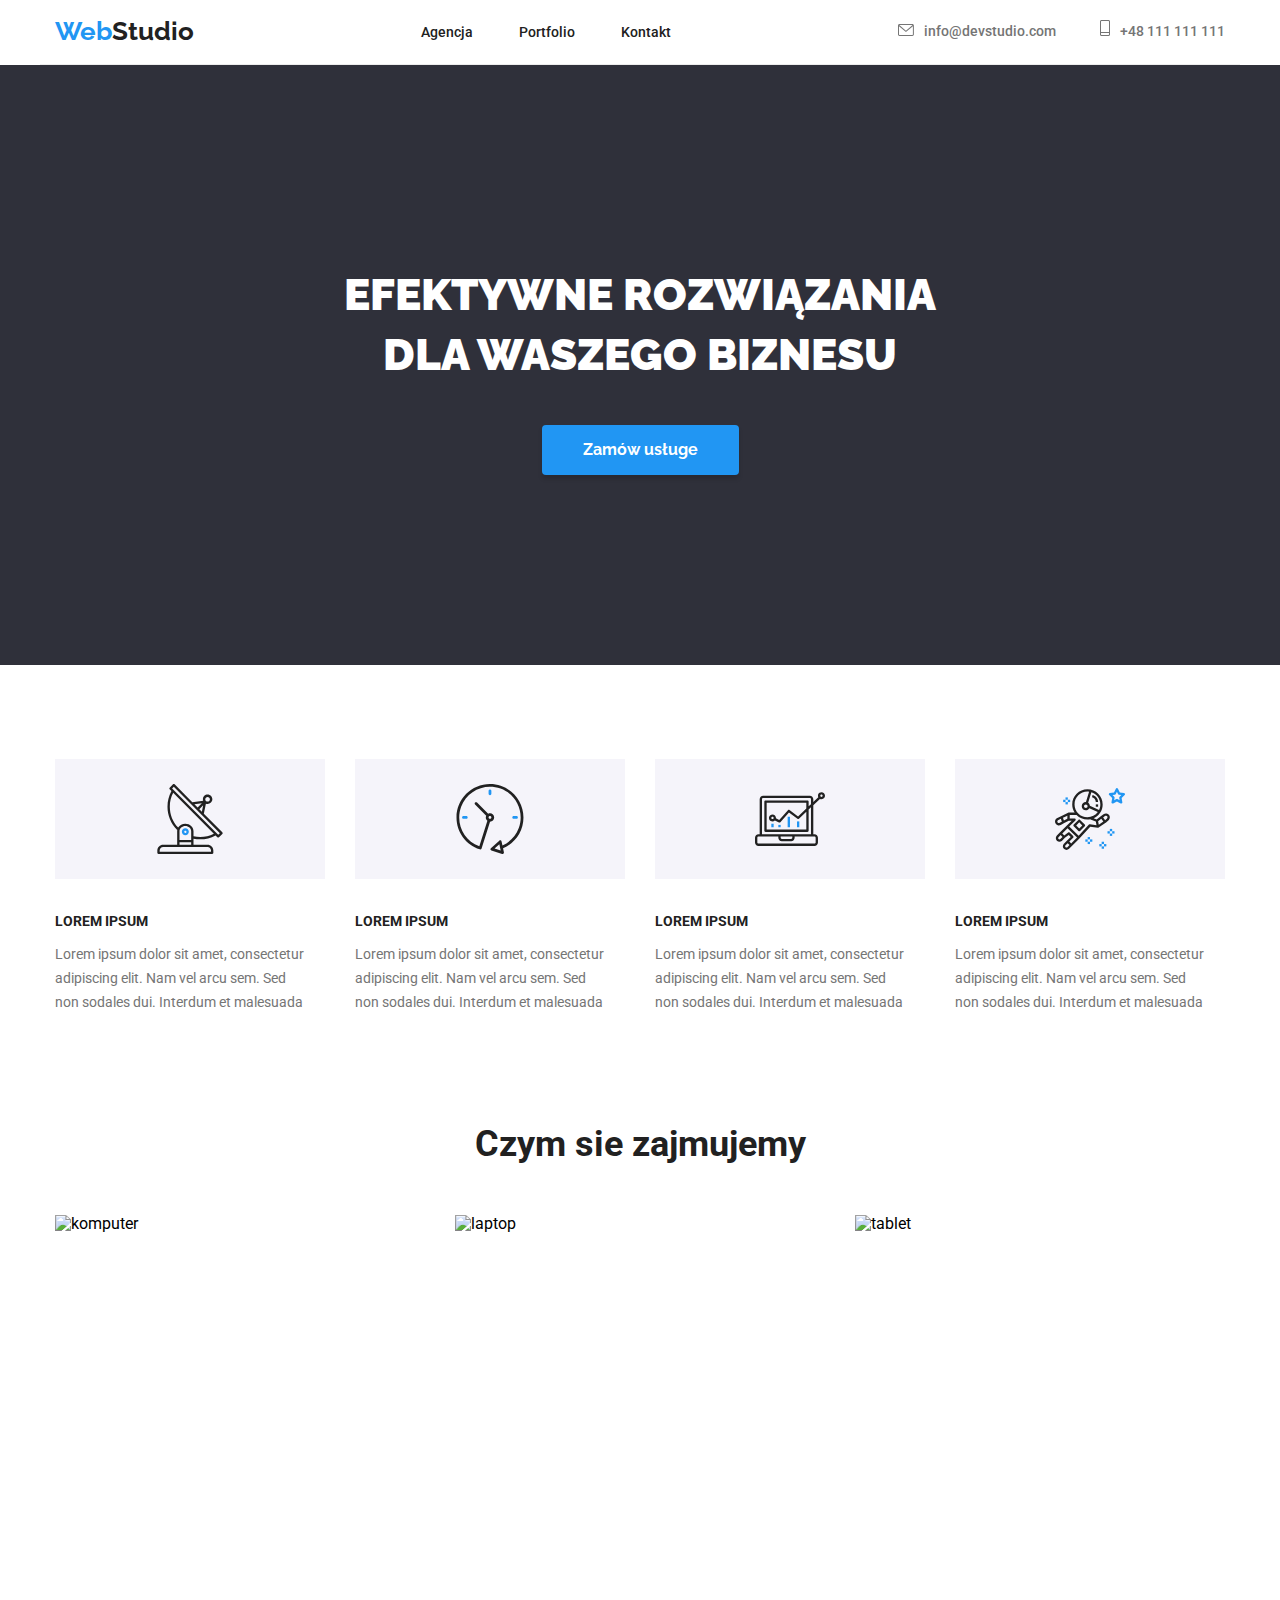
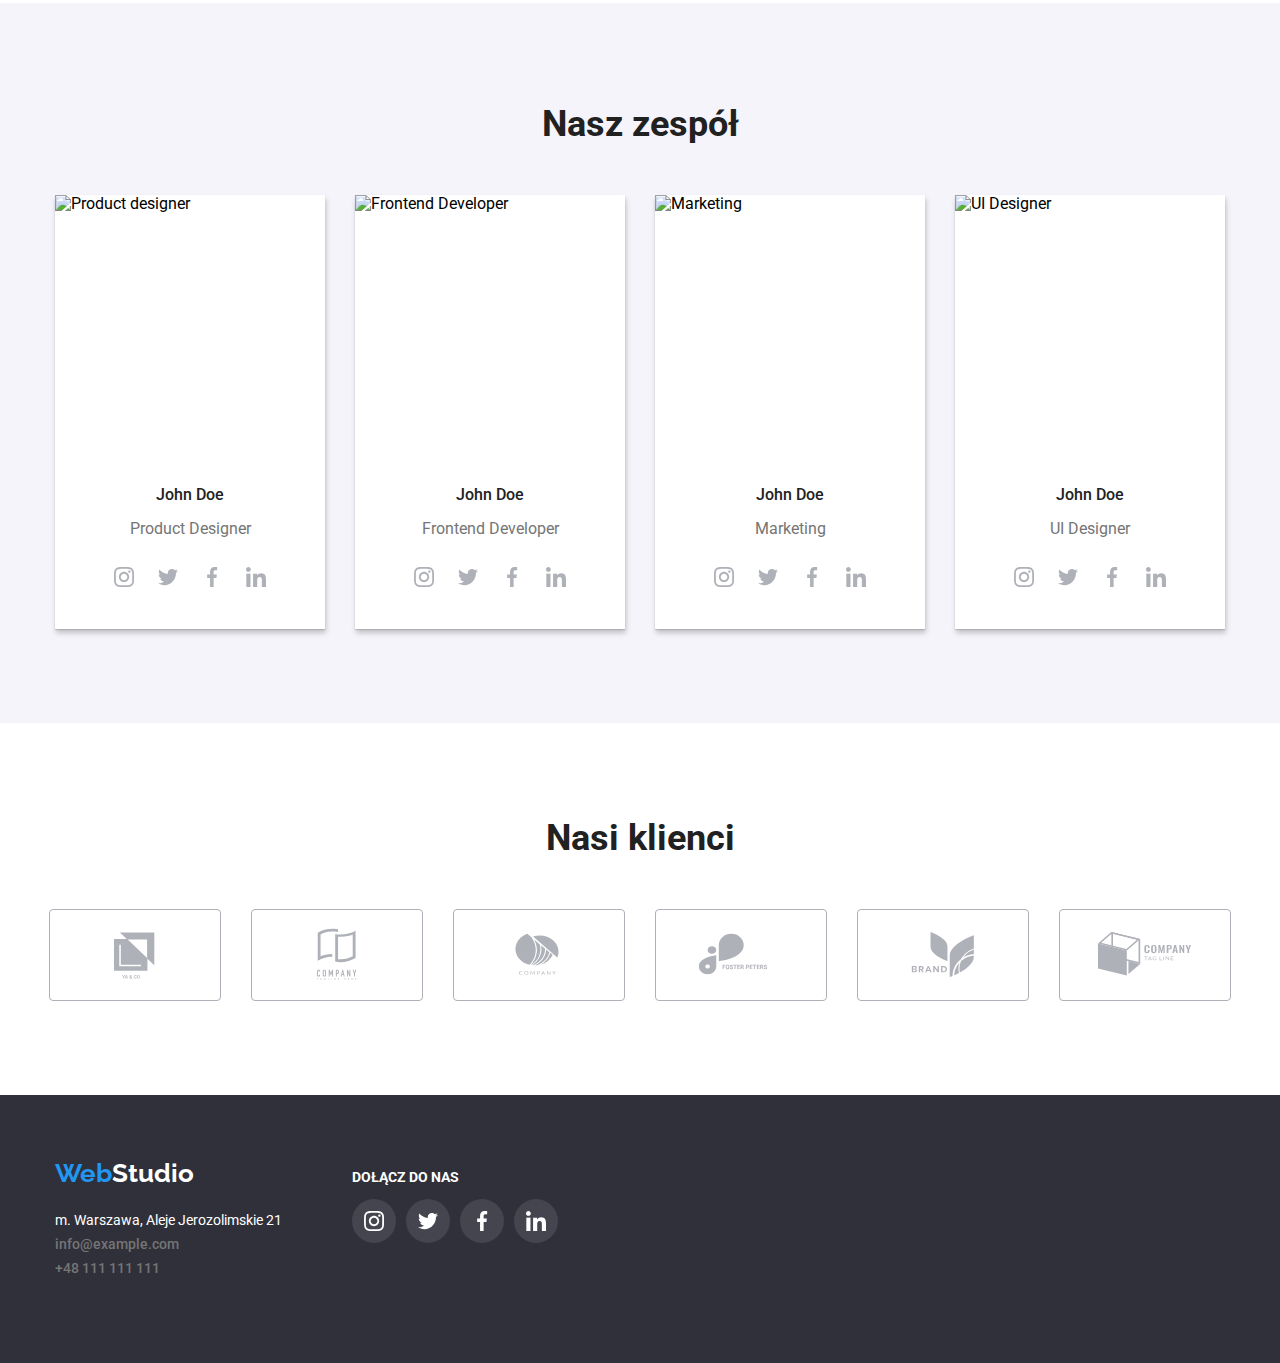
==== commit b2bb4c2a: "rozmiar ikon w lorem" ====
--- a/index.html
+++ b/index.html
@@ -50,24 +50,24 @@
   <section class="agency">
     <div class="container" >
      <ul class="agency-box">
-         <li class="agency-box-box"><svg class="agency-icon" width="270" height="120">
+         <li class="agency-box-box"><svg class="agency-icon" width="66" height="70">
              <use class="lorem-icon" href="./images/icons.svg#icon-antenna" ></use>
          </svg>
             <h3 class="header-three">LOREM IPSUM</h3>
             <p class="description-text">Lorem ipsum dolor sit amet, consectetur <br> adipiscing elit. Nam vel arcu sem. Sed <br> non sodales dui. Interdum et malesuada</p></li>
-         <li class="agency-box-box"><svg class="agency-icon" width="270" height="120">
+         <li class="agency-box-box"><svg class="agency-icon" width="67" height="70">
             <use class="lorem-icon" href="./images/icons.svg#icon-clock"></use>
         </svg>
         <h3  class="header-three">LOREM IPSUM</h3>
             <p class="description-text">Lorem ipsum dolor sit amet, consectetur <br> adipiscing elit. Nam vel arcu sem. Sed <br> non sodales dui. Interdum et malesuada
         </p></li>
-         <li class="agency-box-box"><svg class="agency-icon" width="270" height="120">
+         <li class="agency-box-box"><svg class="agency-icon" width="70" height="54">
             <use class="lorem-icon" href="./images/icons.svg#icon-diagram"></use>
         </svg>
         <h3  class="header-three">LOREM IPSUM</h3>
             <p class="description-text">Lorem ipsum dolor sit amet, consectetur <br> adipiscing elit. Nam vel arcu sem. Sed <br> non sodales dui. Interdum et malesuada
         </p></li>
-         <li class="agency-box-box"><svg class="agency-icon" width="270" height="120">
+         <li class="agency-box-box"><svg class="agency-icon" width="70" height="70">
             <use class="lorem-icon" href="./images/icons.svg#icon-astronaut"></use>
         </svg>
         <h3  class="header-three">LOREM IPSUM</h3>
--- a/css/style.css
+++ b/css/style.css
@@ -248,7 +248,10 @@
 
 .agency-icon {
     background-color: var(--btn-backround);
-    margin-bottom: 30px;    
+    margin-bottom: 30px; 
+    width: 270px;   
+    height: 120px;
+    padding: 25px;
 }
 
 
@@ -564,7 +567,11 @@
     color: var(--white);
     cursor: pointer;
     border-style: none;
-}
+    box-shadow: 0px 1px 1px rgba(0, 0, 0, 0.12),
+    1px 4px 4px rgba(0,0,0,0.06),
+    1px 4px 6px rgba(0,0,0, 0.16);
+}
+
 .main-list{
     list-style: none;
     display: flex;
